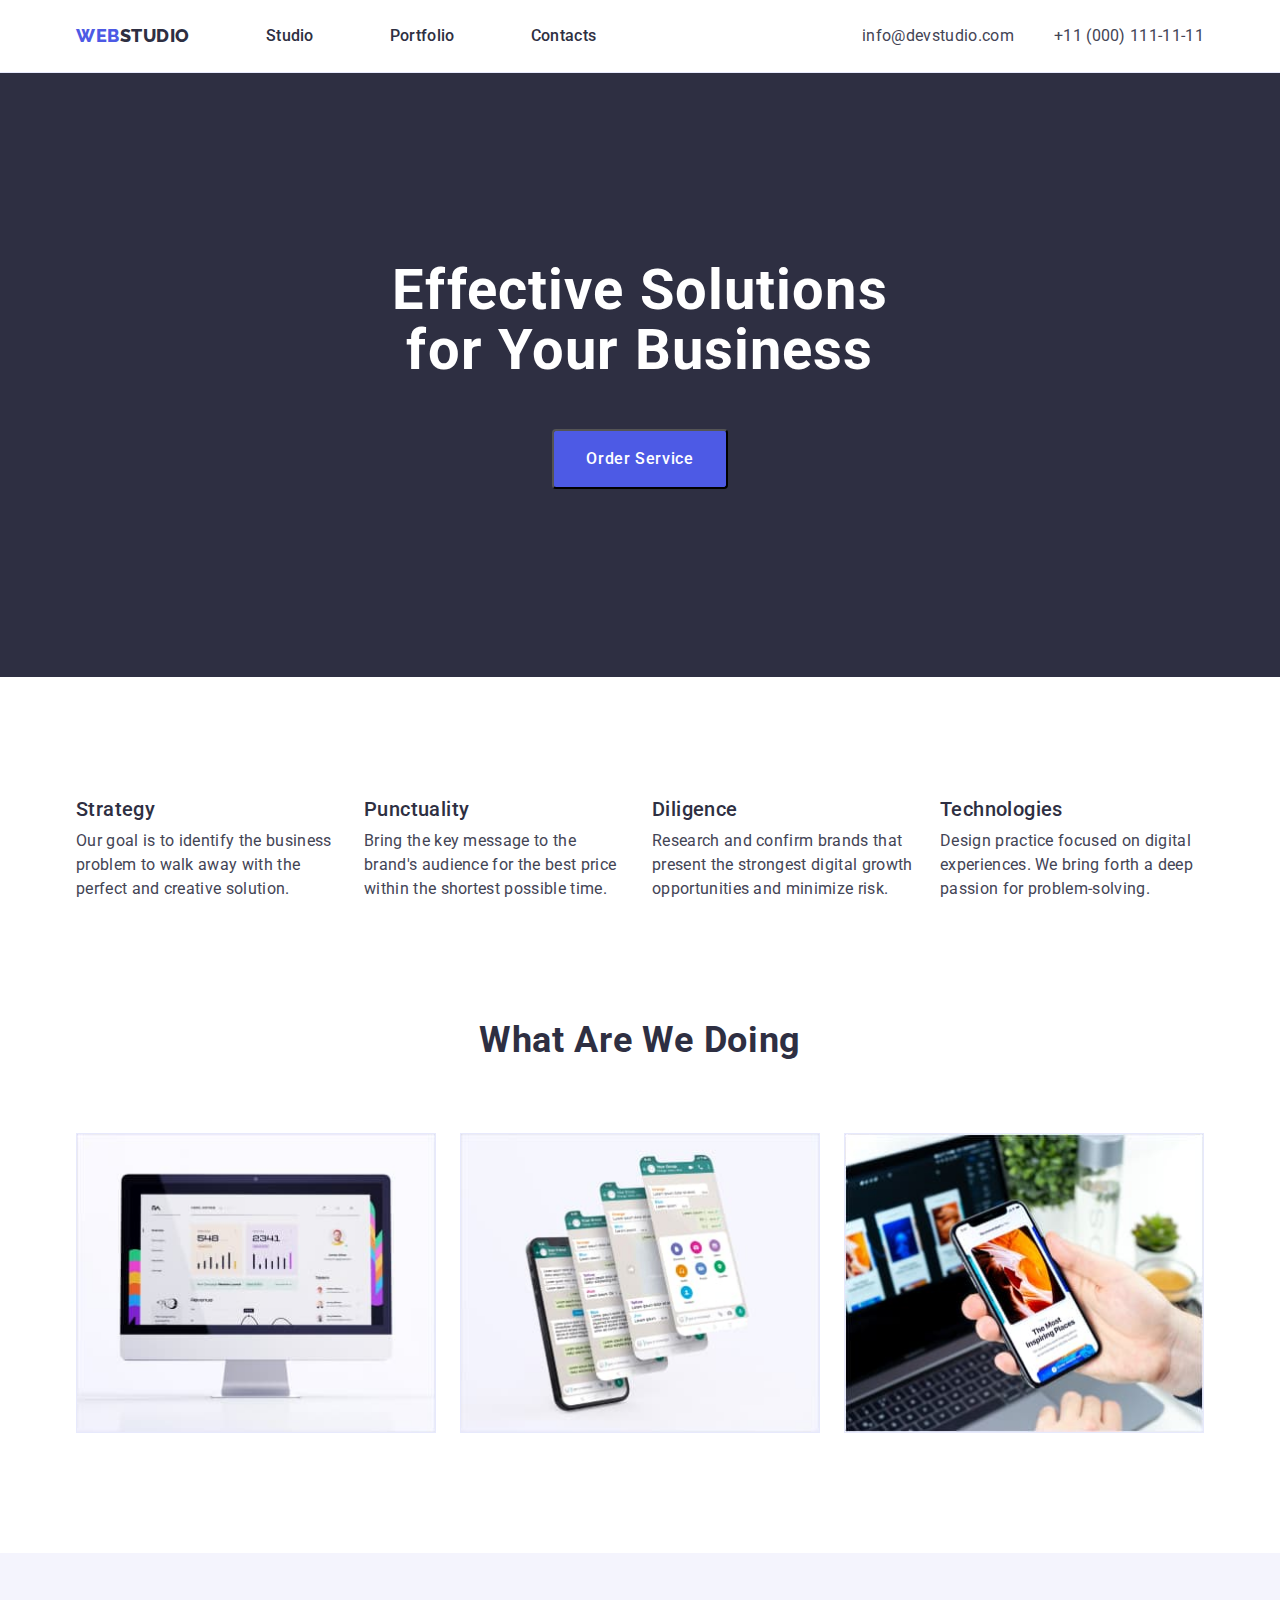
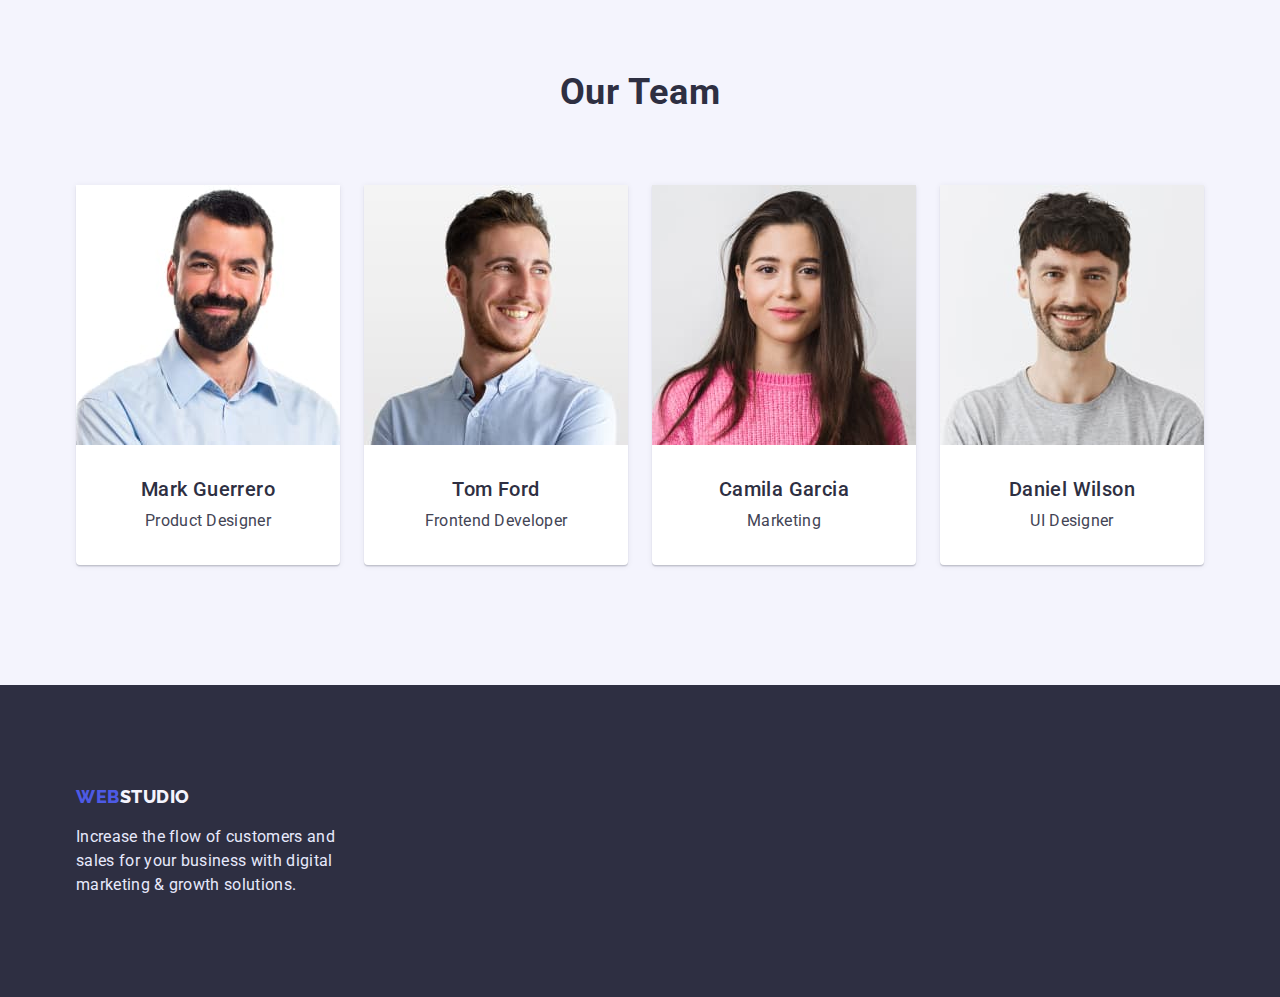
==== index.html @ cac02c2f "Initial commit" ====
<!DOCTYPE html>
<html lang="en">

<head>
  <meta charset="UTF-8" />
  <meta http-equiv="X-UA-Compatible" content="IE=edge" />
  <meta name="viewport" content="width=device-width, initial-scale=1.0" />
  <title>Web Studio</title>
  <link rel="stylesheet" href="https://cdn.jsdelivr.net/npm/modern-normalize@1.1.0/modern-normalize.min.css" />
  <link rel="preconnect" href="https://fonts.googleapis.com" />
  <link rel="preconnect" href="https://fonts.gstatic.com" crossorigin />
  <link href="https://fonts.googleapis.com/css2?family=Raleway:wght@800&family=Roboto:wght@400;500;700;900&display=swap"
    rel="stylesheet" />

  <link rel="stylesheet" href="./css/styles.css" />
</head>

<body>
  <!-- шапка сайта -->

  <header class="style-heder">
    <!-- Mein navigation -->
    <div class="container style-heder-container">
      <nav class="page-nav">
        <a href="./index.html" class="logo link">
          <span class="logo-color">Web</span>Studio</a>

        <!-- Links to other pages or sections of the current page -->
        <ul class="menu list">
          <li class="menu-item">
            <a class="link menu-link" href="./index.html">Studio</a>
          </li>
          <li class="menu-item">
            <a class="link menu-link" href="./portfolio.html">Portfolio</a>
          </li>
          <li class="menu-item">
            <a class="link menu-link" href="">Contacts</a>
          </li>
        </ul>
      </nav>
      <address class="contact-main">
        <ul class="list contact-list">
          <li>
            <a class="contacts-email link" href="mailto:info@devstudio.com">info@devstudio.com</a>
          </li>
          <li>
            <a class="contact-phone-number link" href="tel:+110001111111">+11 (000) 111-11-11</a>
          </li>
        </ul>
      </address>
    </div>
  </header>

  <!-- Unique page content -->
  <main>
    <!-- баннер с кнопкой -->
    <section class="hero">
      <div class="container hero-content">
        <h1 class="mein-title">Effective Solutions for Your Business</h1>
        <button class="button primary" type="button">Order Service</button>
      </div>
    </section>

    <section class="advanteges">
      <!-- список стратегия....технология -->
      <div class="container">
        <h2 hidden>Advanteges</h2>
        <ul class="advanteges-list list">
          <li class="ad-list-item">
            <h3 class="title">Strategy</h3>
            <p class="advanteges-text">
              Our goal is to identify the business problem to walk away with
              the perfect and creative solution.
            </p>
          </li>

          <li class="ad-list-item">
            <h3 class="title">Punctuality</h3>
            <p class="advanteges-text">
              Bring the key message to the brand's audience for the best price
              within the shortest possible time.
            </p>
          </li>

          <li class="ad-list-item">
            <h3 class="title">Diligence</h3>
            <p class="advanteges-text">
              Research and confirm brands that present the strongest digital
              growth opportunities and minimize risk.
            </p>
          </li>

          <li class="ad-list-item">
            <h3 class="title">Technologies</h3>
            <p class="advanteges-text">
              Design practice focused on digital experiences. We bring forth a
              deep passion for problem-solving.
            </p>
          </li>
        </ul>
      </div>
    </section>

    <!-- картинки -->
    <section class="doing">
      <div class="container">
        <h2 class="sec-title">What are we doing</h2>
        <ul class="list doing-list">
          <li class="doing-content">
            <img src="./images/monitor.jpg" alt="monitor" width="360" />
          </li>
          <li class="doing-content">
            <img src="./images/4hendy.jpg" alt="4hendy" width="360" />
          </li>
          <li class="doing-content">
            <img src="./images/1hendymonitor.jpg" alt="1hendy monitor" width="360" />
          </li>
        </ul>
      </div>
    </section>
    <!-- Коллектив -->
    <section class="team-sect">
      <div class="container">
        <h2 class="sec-title">Our Team</h2>

        <ul class="list team-list">
          <li class="team-nome">
            <img src="./images/markguerrero.jpg" alt="Mark Guerrero" width="264" />
            <div class="team-content">
              <h3 class="title">Mark Guerrero</h3>
              <p class="advanteges-text">Product Designer</p>
            </div>
          </li>
          <li class="team-nome">
            <img src="./images/tomford.jpg" alt="Tom Ford" width="264" />
            <div class="team-content">
              <h3 class="title">Tom Ford</h3>
              <p class="advanteges-text">Frontend Developer</p>
            </div>
          </li>
          <li class="team-nome">
            <img src="./images/camilagarcia.jpg" alt="Camila Garcia" width="264" />
            <div class="team-content">
              <h3 class="title">Camila Garcia</h3>
              <p class="advanteges-text">Marketing</p>
            </div>
          </li>
          <li class="team-nome">
            <img src="./images/danielwilson.jpg" alt="Daniel Wilson" width="264" />
            <div class="team-content">
              <h3 class="title">Daniel Wilson</h3>
              <p class="advanteges-text">UI Designer</p>
            </div>
          </li>
        </ul>
      </div>
    </section>
  </main>
  <!-- Footer -->
  <footer class="main-footer">
    <div class="container footer-div">
      <a class="logo footer-logo link" href="./index.html">
        <span class="logo-color">Web</span>Studio</a>
      <p class="footer-text description-footer">
        Increase the flow of customers and sales for your business with
        digital marketing & growth solutions.
      </p>
    </div>
  </footer>
</body>

</html>
---- css/styles.css ----
:root {
  --primary-font: 'roboto', sans-serif;
  --secondary-font: 'raleway', sans-serif;
  --primary-text-color: #434455;
  --title-text-color: #2e2f42;
  --accent-color: #4d5ae5;
  --primary-white-color: #ffffff;
}
h1,
h2,
h3,
h4,
p {
  margin-top: 0;
  margin-bottom: 0;
}

ul,
ol {
  margin-top: 0;
  margin-bottom: 0;
  padding-left: 0;
  padding-bottom: 0;
}

img {
  display: block;
  max-width: 100%;
  height: auto;
}

body {
  color: var(--primary-text-color);
  font-family: var(--primary-font);
  background-color: var(--primary-white-color);
}

address {
  font-style: normal;
}

button {
  cursor: pointer;
}
.list {
  list-style: none;
}

.link {
  text-decoration: none;
}
.container {
  width: 1158px;
  margin-left: auto;
  margin-right: auto;
  padding-left: 15px;
  padding-right: 15px;
}
/* components */

.button {
  color: var(--title-text-color);
  background-color: var(--primary-white-color);
  font-family: inherit;
  font-weight: 500;
  font-size: 16px;
  line-height: 1.5;
  display: flex;
  align-items: center;
  letter-spacing: 0.04em;
}

.button.primary {
  background-color: var(--accent-color);
  color: var(--primary-white-color);
  padding-top: 16px;
  padding-left: 32px;
  padding-bottom: 16px;
  padding-right: 32px;
  border-radius: 4px;
  margin-left: auto;
  margin-right: auto;
}
.button.primary:hover,
.button.primary:focus {
  background-color: #404bbf;
  color: var(--primary-white-color);
}

.button.secondary {
  background-color: #f4f4fd;
  color: #4d5ae5;
  padding-top: 12px;
  padding-left: 24px;
  padding-bottom: 12px;
  padding-right: 24px;
  border-radius: 4px;
  border: 1px solid #e7e9fc;
}

.button.secondary:active {
  background-color: #4d5ae5;
  color: var(--primary-white-color);
}

/* Header */

.style-heder-container {
  display: flex;
  align-items: center;
}
.page-nav {
  display: flex;
  align-items: center;
}
.style-heder {
  background-color: #ffffff;
  padding-top: 24px;
  padding-bottom: 24px;
  border-bottom: 1px solid #e7e9fc;
}
/* Nav */
.logo {
  font-family: 'Raleway', sans-serif;
  font-weight: 800;
  font-size: 18px;
  line-height: 1.33;
  letter-spacing: 0.03em;
  text-transform: uppercase;
  color: #2e2f42;
  margin-right: 76px;
}
.logo-color {
  color: #4d5ae5;
}
.menu {
  display: flex;
  align-items: center;
}
.menu-item:not(:last-child) {
  margin-right: 76px;
}
.menu-link {
  font-weight: 500;
  font-size: 16px;
  line-height: 1.5;
  letter-spacing: 0.02em;
  color: #2e2f42;
}
.menu-link:hover,
.menu-link:focus {
  color: #404bbf;
}
.contact-list {
  display: flex;
  align-items: center;
}
.contact-main {
  margin-left: auto;
}
.contacts-email {
  font-size: 16px;
  line-height: 1.5;
  letter-spacing: 0.02em;
  margin-right: 40px;
  color: var(--primary-text-color);
}
.contacts-email:hover,
.contacts-email:focus {
  color: #404bbf;
}
.contact-phone-number {
  font-size: 16px;
  line-height: 1.5;
  letter-spacing: 0.02em;
  color: var(--primary-text-color);
}
.contact-phone-number:hover,
.contact-phone-number:focus {
  color: #404bbf;
}

/* Banner Hero */

.hero {
  background-color: #2e2f42;
  color: #ffffff;
  padding-top: 188px;
  padding-bottom: 188px;
}

.modal-btn:hover,
.modal-btn:focus {
  background: #404bbf;
}

.mein-title {
  font-weight: 700;
  font-size: 56px;
  line-height: 1.07;
  text-align: center;
  letter-spacing: 0.02em;
  color: #ffffff;
  margin-left: auto;
  margin-right: auto;
  margin-bottom: 48px;
  width: 496px;
}

.hero-content {
  text-align: center;
}

/* Section Advanteges */

.advanteges {
  padding-top: 120px;
  padding-bottom: 120px;
}

.advanteges-list {
  list-style: none;
  display: flex;
  /* flex-wrap: wrap; */
  column-gap: 24px;
}

.ad-list-item {
  flex-basis: calc(100% - 72px / 4);
}

.title {
  font-weight: 500;
  font-size: 20px;
  line-height: 1.2;
  letter-spacing: 0.02em;
  color: #2e2f42;
  margin-bottom: 8px;
}

.advanteges-text {
  font-size: 16px;
  line-height: 1.5;
  letter-spacing: 0.02em;
}

/* Section What Are We Doing */

.doing {
  padding-bottom: 120px;
}

.doing-list {
  list-style: none;
  display: flex;
  /* flex-wrap: wrap; */
  gap: 24px;
}

.sec-title {
  font-weight: 700;
  font-size: 36px;
  line-height: 1.11;
  text-align: center;
  letter-spacing: 0.02em;
  text-transform: capitalize;
  color: #2e2f42;
  margin-bottom: 72px;
}
.doing-content {
  flex-basis: calc(100% - 48px / 3);
  border: 1px solid #e7e9fc;
}

/* Section Our Team */

.team-list {
  list-style: none;
  display: flex;
  flex-wrap: wrap;
  gap: 24px;
}
.team-nome {
  background: #ffffff;
  box-shadow: 0px 1px 6px rgba(46, 47, 66, 0.08),
    0px 1px 1px rgba(46, 47, 66, 0.16), 0px 2px 1px rgba(46, 47, 66, 0.08);
  border-radius: 0px 0px 4px 4px;
}
.team-content {
  padding-top: 32px;
  padding-bottom: 32px;
  padding-left: 16px;
  padding-right: 16px;
  justify-content: center;
  text-align: center;
}

.team-sect {
  background: #f4f4fd;
  padding-top: 120px;
  padding-bottom: 120px;
}

/* Footer */
.main-footer {
  background: #2e2f42;
  padding-top: 100px;
  padding-bottom: 100px;
}

.footer-logo {
  letter-spacing: 0.03em;
  text-transform: uppercase;
  color: #f4f4fd;
}
.description-footer {
  font-weight: 400;
  font-size: 16px;
  line-height: 1.5;
  letter-spacing: 0.02em;
  color: #e7e9fc;
}
.footer-text {
  width: 264px;
  margin-top: 16px;
}

/* Portfolio */

.button-p {
  display: flex;
  flex-wrap: wrap;
  justify-content: center;
  margin-bottom: 72px;
  column-gap: 24px;
}
.port-sec {
  padding-top: 96px;
  padding-bottom: 120px;
}

.offer {
  padding: 0;
  list-style: none;
  display: flex;
  flex-wrap: wrap;
  column-gap: 24px;
  row-gap: 48px;
}

.offer-service {
  flex-basis: calc((100% - 48px) / 3);
}

.card-p {
  background: #ffffff;
}

.card-p-content {
  padding-top: 32px;
  padding-bottom: 32px;
  padding-left: 16px;
  padding-right: 16px;
  justify-content: center;
  border: 1px solid #e7e9fc;
}
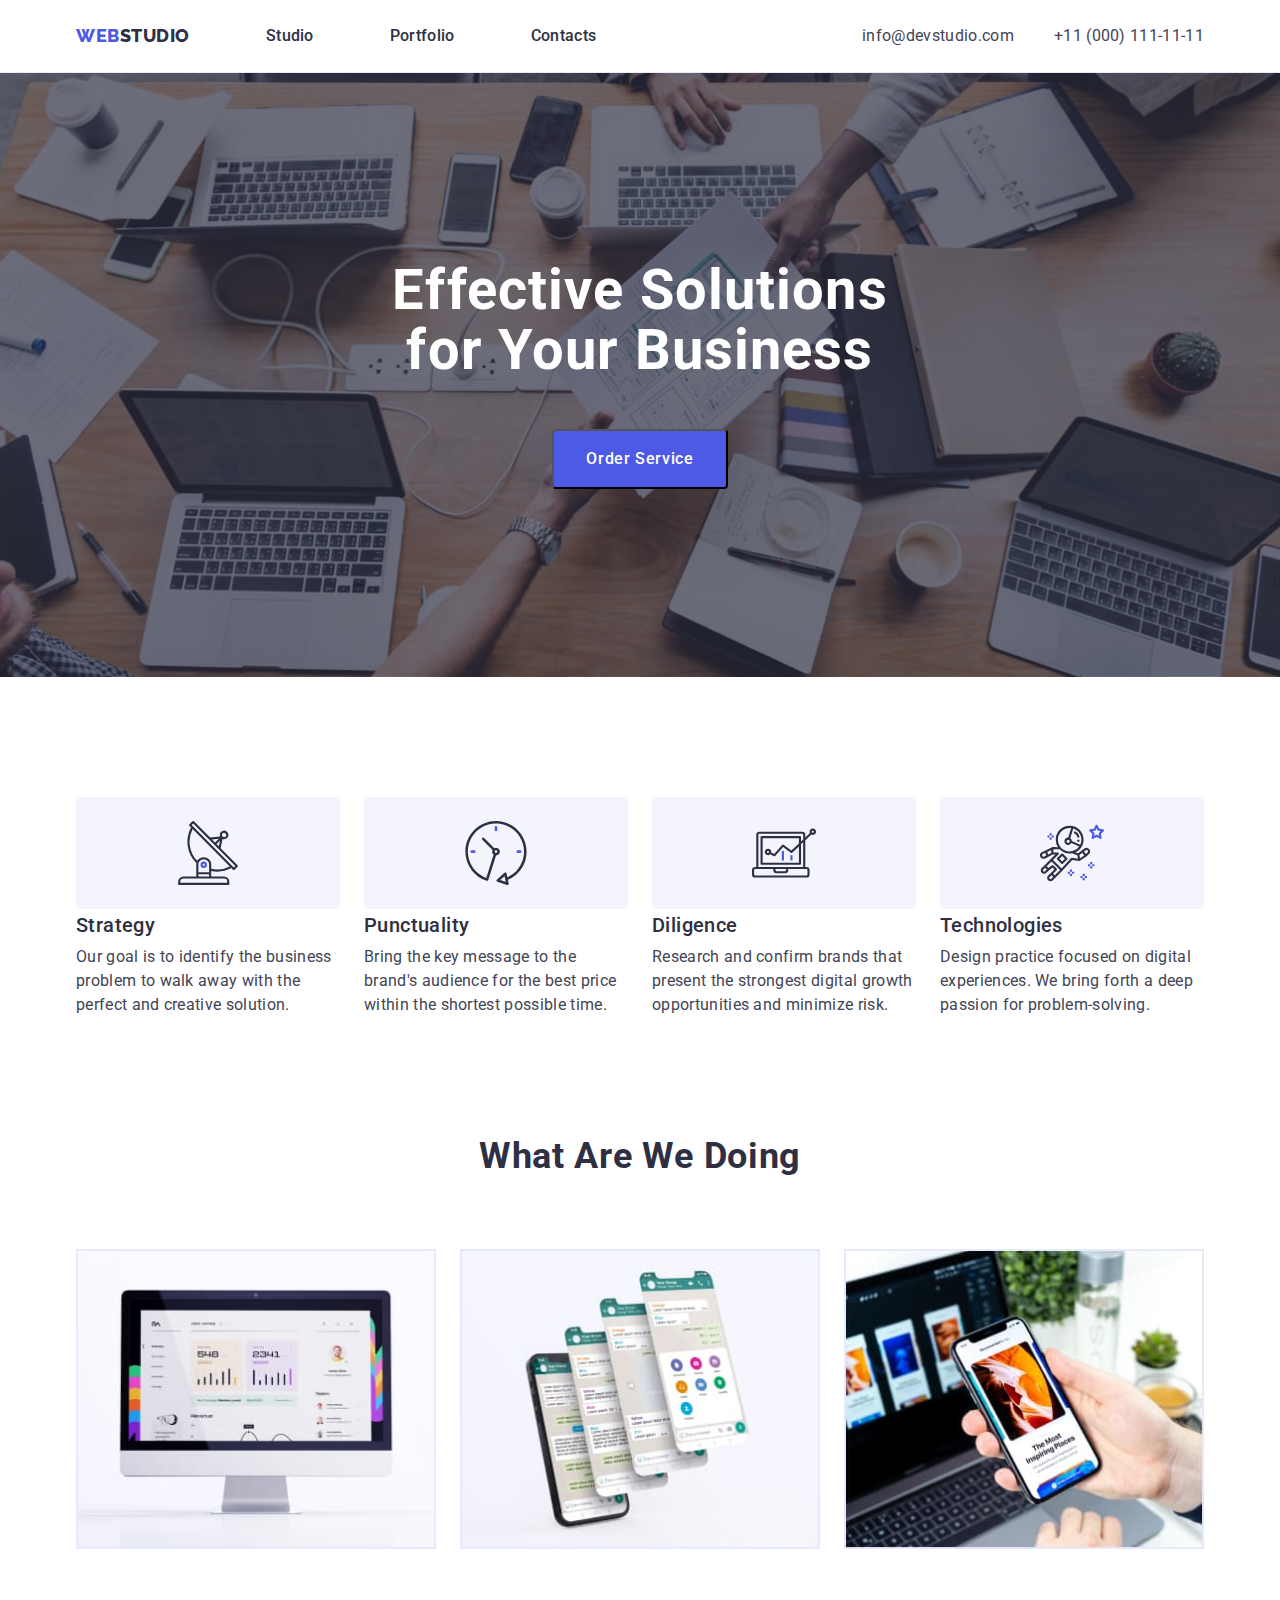
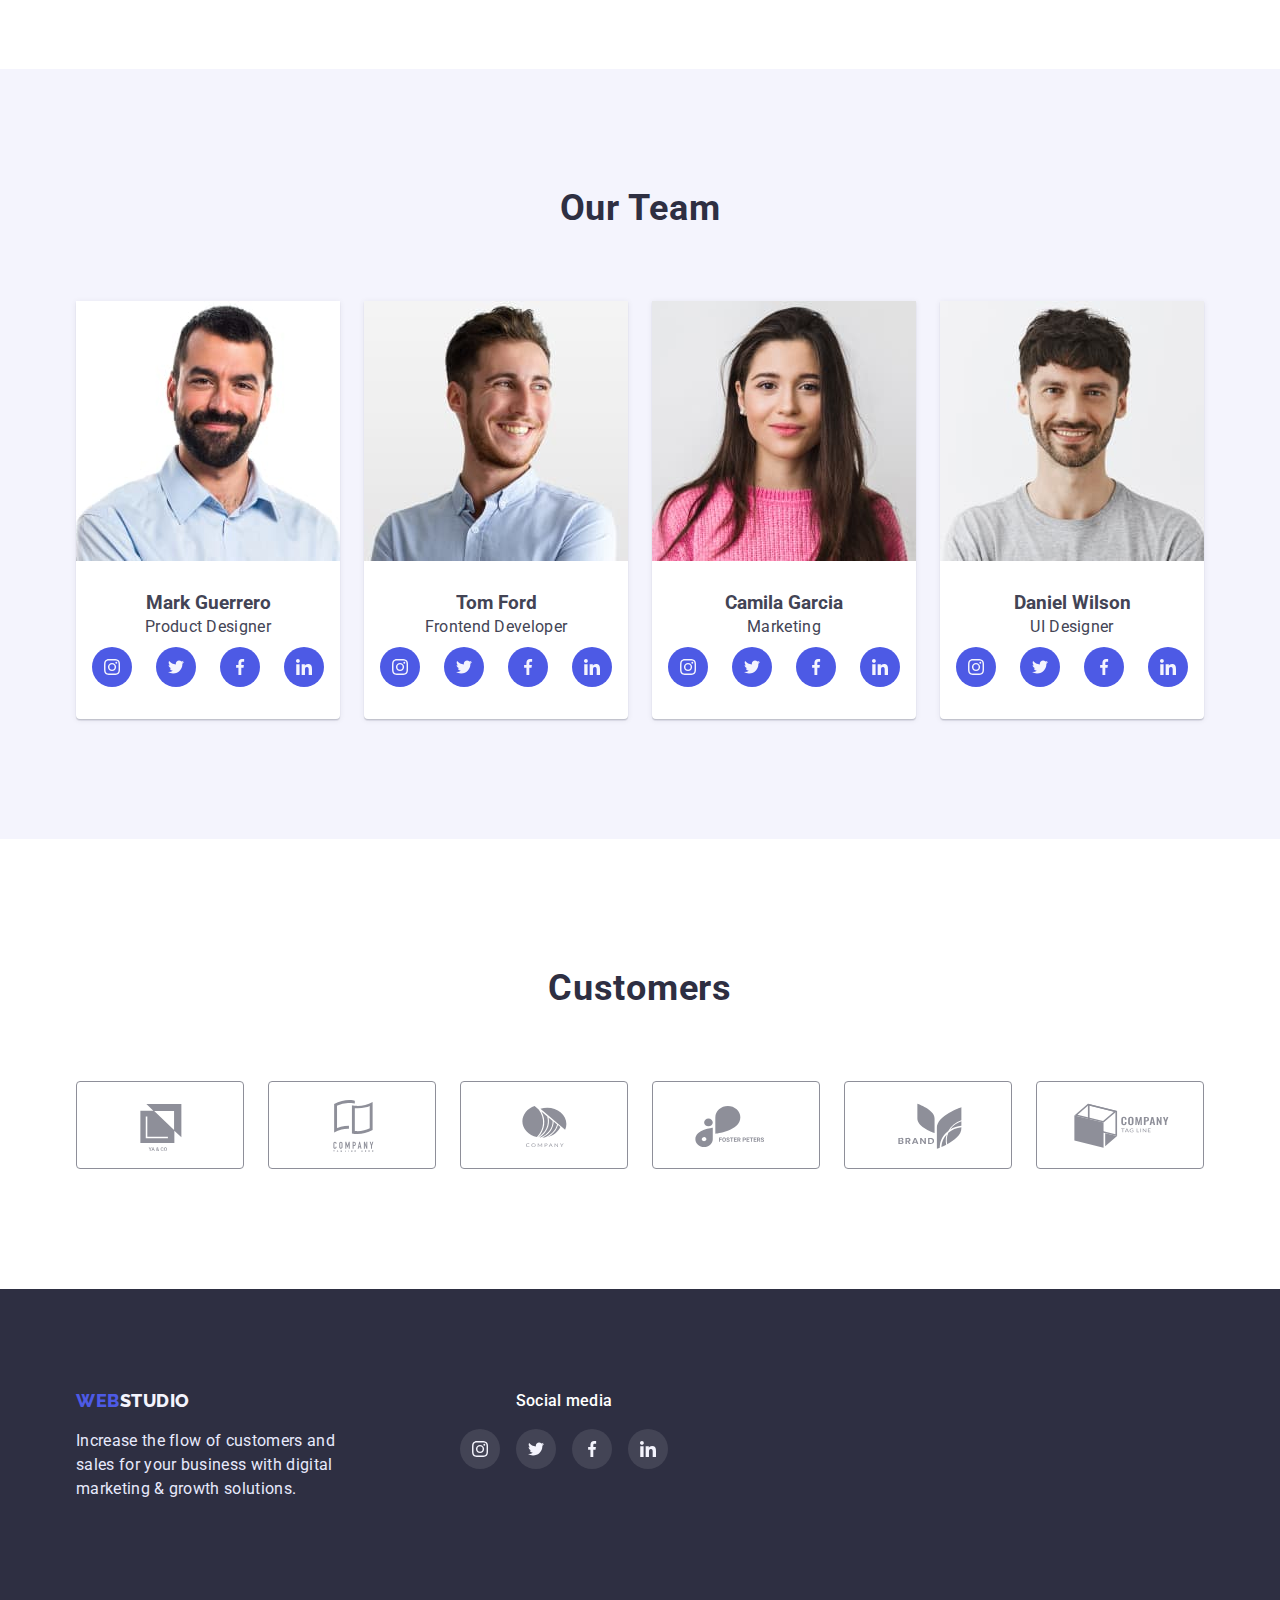
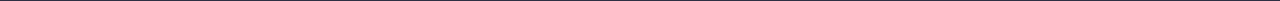
==== commit 21ff9b96: "test" ====
--- a/index.html
+++ b/index.html
@@ -31,10 +31,10 @@
             <a class="link menu-link" href="./index.html">Studio</a>
           </li>
           <li class="menu-item">
-            <a class="link menu-link" href="./portfolio.html">Portfolio</a>
+            <a class="link menu-link" href="./portfolio.html"> Portfolio </a>
           </li>
           <li class="menu-item">
-            <a class="link menu-link" href="">Contacts</a>
+            <a class="link menu-link" href=""> Contacts</a>
           </li>
         </ul>
       </nav>
@@ -62,11 +62,14 @@
     </section>
 
     <section class="advanteges">
-      <!-- список стратегия....технология -->
       <div class="container">
         <h2 hidden>Advanteges</h2>
         <ul class="advanteges-list list">
           <li class="ad-list-item">
+            <svg class="icon-advantages" width="264" height="112">
+              <use href="./images/sprite.svg#icon-antenna ">
+              </use>
+            </svg>
             <h3 class="title">Strategy</h3>
             <p class="advanteges-text">
               Our goal is to identify the business problem to walk away with
@@ -75,6 +78,10 @@
           </li>
 
           <li class="ad-list-item">
+            <svg class="icon-advantages" width="264" height="112">
+              <use href="./images/sprite.svg#icon-clock">
+              </use>
+            </svg>
             <h3 class="title">Punctuality</h3>
             <p class="advanteges-text">
               Bring the key message to the brand's audience for the best price
@@ -83,6 +90,10 @@
           </li>
 
           <li class="ad-list-item">
+            <svg class="icon-advantages" width="264" height="112">
+              <use href="./images/sprite.svg#icon-diagram">
+              </use>
+            </svg>
             <h3 class="title">Diligence</h3>
             <p class="advanteges-text">
               Research and confirm brands that present the strongest digital
@@ -91,6 +102,10 @@
           </li>
 
           <li class="ad-list-item">
+            <svg class="icon-advantages" width="264" height="112">
+              <use href="./images/sprite.svg#icon-astronaut">
+              </use>
+            </svg>
             <h3 class="title">Technologies</h3>
             <p class="advanteges-text">
               Design practice focused on digital experiences. We bring forth a
@@ -129,6 +144,37 @@
             <div class="team-content">
               <h3 class="title">Mark Guerrero</h3>
               <p class="advanteges-text">Product Designer</p>
+              <ul class="social-list list">
+                <li class="social-list-item">
+                  <a href="" class="social-list-link">
+                    <svg class="social-list-icon" width="16" height="16">
+                      <use href="./images/sprite.svg#icon-instagram"></use>
+                    </svg>
+                  </a>
+                </li>
+                <li class="social-list-item">
+                  <a href="" class="social-list-link">
+                    <svg class="social-list-icon" width="16" height="16">
+                      <use href="./images/sprite.svg#icon-twitter"></use>
+                    </svg>
+                  </a>
+                </li>
+                <li class="social-list-item">
+                  <a href="" class="social-list-link">
+                    <svg class="social-list-icon" width="16" height="16">
+                      <use href="./images/sprite.svg#icon-facebook"></use>
+                    </svg>
+                  </a>
+                </li>
+                <li class="social-list-item">
+                  <a href="" class="social-list-link">
+                    <svg class="social-list-icon" width="16" height="16">
+                      <use href="./images/sprite.svg#icon-linkedin"></use>
+                    </svg>
+                  </a>
+                </li>
+              </ul>
+
             </div>
           </li>
           <li class="team-nome">
@@ -136,6 +182,36 @@
             <div class="team-content">
               <h3 class="title">Tom Ford</h3>
               <p class="advanteges-text">Frontend Developer</p>
+              <ul class="social-list list">
+                <li class="social-list-item">
+                  <a href="" class="social-list-link">
+                    <svg class="social-list-icon" width="16" height="16">
+                      <use href="./images/sprite.svg#icon-instagram"></use>
+                    </svg>
+                  </a>
+                </li>
+                <li class="social-list-item">
+                  <a href="" class="social-list-link">
+                    <svg class="social-list-icon" width="16" height="16">
+                      <use href="./images/sprite.svg#icon-twitter"></use>
+                    </svg>
+                  </a>
+                </li>
+                <li class="social-list-item">
+                  <a href="" class="social-list-link">
+                    <svg class="social-list-icon" width="16" height="16">
+                      <use href="./images/sprite.svg#icon-facebook"></use>
+                    </svg>
+                  </a>
+                </li>
+                <li class="social-list-item">
+                  <a href="" class="social-list-link">
+                    <svg class="social-list-icon" width="16" height="16">
+                      <use href="./images/sprite.svg#icon-linkedin"></use>
+                    </svg>
+                  </a>
+                </li>
+              </ul>
             </div>
           </li>
           <li class="team-nome">
@@ -143,6 +219,36 @@
             <div class="team-content">
               <h3 class="title">Camila Garcia</h3>
               <p class="advanteges-text">Marketing</p>
+              <ul class="social-list list">
+                <li class="social-list-item">
+                  <a href="" class="social-list-link">
+                    <svg class="social-list-icon" width="16" height="16">
+                      <use href="./images/sprite.svg#icon-instagram"></use>
+                    </svg>
+                  </a>
+                </li>
+                <li class="social-list-item">
+                  <a href="" class="social-list-link">
+                    <svg class="social-list-icon" width="16" height="16">
+                      <use href="./images/sprite.svg#icon-twitter"></use>
+                    </svg>
+                  </a>
+                </li>
+                <li class="social-list-item">
+                  <a href="" class="social-list-link">
+                    <svg class="social-list-icon" width="16" height="16">
+                      <use href="./images/sprite.svg#icon-facebook"></use>
+                    </svg>
+                  </a>
+                </li>
+                <li class="social-list-item">
+                  <a href="" class="social-list-link">
+                    <svg class="social-list-icon" width="16" height="16">
+                      <use href="./images/sprite.svg#icon-linkedin"></use>
+                    </svg>
+                  </a>
+                </li>
+              </ul>
             </div>
           </li>
           <li class="team-nome">
@@ -150,7 +256,99 @@
             <div class="team-content">
               <h3 class="title">Daniel Wilson</h3>
               <p class="advanteges-text">UI Designer</p>
+              <ul class="social-list list">
+                <li class="social-list-item">
+                  <a href="" class="social-list-link">
+                    <svg class="social-list-icon" width="16" height="16">
+                      <use href="./images/sprite.svg#icon-instagram"></use>
+                    </svg>
+                  </a>
+                </li>
+                <li class="social-list-item">
+                  <a href="" class="social-list-link">
+                    <svg class="social-list-icon" width="16" height="16">
+                      <use href="./images/sprite.svg#icon-twitter"></use>
+                    </svg>
+                  </a>
+                </li>
+                <li class="social-list-item">
+                  <a href="" class="social-list-link">
+                    <svg class="social-list-icon" width="16" height="16">
+                      <use href="./images/sprite.svg#icon-facebook"></use>
+                    </svg>
+                  </a>
+                </li>
+                <li class="social-list-item">
+                  <a href="" class="social-list-link">
+                    <svg class="social-list-icon" width="16" height="16">
+                      <use href="./images/sprite.svg#icon-linkedin"></use>
+                    </svg>
+                  </a>
+                </li>
+              </ul>
             </div>
+          </li>
+        </ul>
+      </div>
+    </section>
+
+    <section class="customers">
+      <div class="container">
+        <h2 class="sec-title">Customers</h2>
+        <ul class="customers-list list">
+          <li class="customers-iton">
+
+            <a class="customers-link" href="">
+              <svg class="customers-icon" width="104" height="56">
+                <use href="./images/sprite.svg#icon-logo1">
+                </use>
+              </svg>
+            </a>
+          </li>
+
+          <li class="customers-iton">
+            <a class="customers-link" href="">
+              <svg class="customers-icon" width="104" height="56">
+                <use href="./images/sprite.svg#icon-logo2">
+                </use>
+              </svg>
+            </a>
+          </li>
+
+          <li class="customers-iton">
+            <a class="customers-link" href="">
+              <svg class="customers-icon" width="104" height="56">
+                <use href="./images/sprite.svg#icon-logo3">
+                </use>
+              </svg>
+            </a>
+          </li>
+
+          <li class="customers-iton">
+            <a class="customers-link" href="">
+              <svg class="customers-icon" width="104" height="56">
+                <use href="./images/sprite.svg#icon-logo4">
+                </use>
+              </svg>
+            </a>
+          </li>
+
+          <li class="customers-iton">
+            <a class="customers-link" href="">
+              <svg class="customers-icon" width="104" height="56">
+                <use href="./images/sprite.svg#icon-logo5">
+                </use>
+              </svg>
+            </a>
+          </li>
+
+          <li class="customers-iton">
+            <a class="customers-link" href="">
+              <svg class="customers-icon" width="104" height="56">
+                <use href="./images/sprite.svg#icon-logo6">
+                </use>
+              </svg>
+            </a>
           </li>
         </ul>
       </div>
@@ -158,13 +356,48 @@
   </main>
   <!-- Footer -->
   <footer class="main-footer">
-    <div class="container footer-div">
-      <a class="logo footer-logo link" href="./index.html">
-        <span class="logo-color">Web</span>Studio</a>
-      <p class="footer-text description-footer">
-        Increase the flow of customers and sales for your business with
-        digital marketing & growth solutions.
-      </p>
+    <div class="container footer-content">
+      <div class=" footer-div">
+        <a class="logo footer-logo link" href="./index.html">
+          <span class="logo-color">Web</span>Studio</a>
+        <p class="footer-text description-footer">
+          Increase the flow of customers and sales for your business with
+          digital marketing & growth solutions.
+        </p>
+      </div>
+      <div class="social-media-list">
+        <p class="social-media-text">Social media</p>
+        <ul class="social-list-footer list">
+          <li class="social-list-item">
+            <a href="" class="social-list-link-footer">
+              <svg class="social-list-icon" width="16" height="16">
+                <use href="./images/sprite.svg#icon-instagram"></use>
+              </svg>
+            </a>
+          </li>
+          <li class="social-list-item">
+            <a href="" class="social-list-link-footer">
+              <svg class="social-list-icon" width="16" height="16">
+                <use href="./images/sprite.svg#icon-twitter"></use>
+              </svg>
+            </a>
+          </li>
+          <li class="social-list-item">
+            <a href="" class="social-list-link-footer">
+              <svg class="social-list-icon" width="16" height="16">
+                <use href="./images/sprite.svg#icon-facebook"></use>
+              </svg>
+            </a>
+          </li>
+          <li class="social-list-item">
+            <a href="" class="social-list-link-footer">
+              <svg class="social-list-icon" width="16" height="16">
+                <use href="./images/sprite.svg#icon-linkedin"></use>
+              </svg>
+            </a>
+          </li>
+        </ul>
+      </div>
     </div>
   </footer>
 </body>
--- a/css/styles.css
+++ b/css/styles.css
@@ -27,6 +27,11 @@
   display: block;
   max-width: 100%;
   height: auto;
+}
+
+a {
+  color: #434455;
+  text-decoration: none;
 }
 
 body {
@@ -148,7 +153,8 @@
   color: #2e2f42;
 }
 .menu-link:hover,
-.menu-link:focus {
+.menu-link:focus,
+.menu-link:active {
   color: #404bbf;
 }
 .contact-list {
@@ -166,7 +172,7 @@
   color: var(--primary-text-color);
 }
 .contacts-email:hover,
-.contacts-email:focus {
+.contacts-email:focus .contacts-email:active {
   color: #404bbf;
 }
 .contact-phone-number {
@@ -179,14 +185,33 @@
 .contact-phone-number:focus {
   color: #404bbf;
 }
-
+/* .bottom-line::after {
+  display: block;
+  content: '';
+  position: absolute;
+  width: 66px;
+  height: 4px;
+  left: 0px;
+  top: 48px;
+  background: #404bbf;
+  border-radius: 2px;
+} */
 /* Banner Hero */
 
 .hero {
   background-color: #2e2f42;
+  background-image: linear-gradient(
+      rgba(46, 47, 66, 0.7),
+      rgba(46, 47, 66, 0.7)
+    ),
+    url(../images/people-office.jpg);
+
+  background-position: center;
+  background-size: cover;
   color: #ffffff;
   padding-top: 188px;
   padding-bottom: 188px;
+  /* max-width: 1440px; */
 }
 
 .modal-btn:hover,
@@ -219,9 +244,7 @@
 }
 
 .advanteges-list {
-  list-style: none;
-  display: flex;
-  /* flex-wrap: wrap; */
+  display: flex;
   column-gap: 24px;
 }
 
@@ -229,7 +252,13 @@
   flex-basis: calc(100% - 72px / 4);
 }
 
-.title {
+.icon-advantages {
+  background-color: #f4f4fd;
+  border-radius: 4px;
+  padding-top: 24px;
+  padding-bottom: 24px;
+}
+.ad-list-item .title {
   font-weight: 500;
   font-size: 20px;
   line-height: 1.2;
@@ -301,13 +330,71 @@
   padding-bottom: 120px;
 }
 
+.social-list {
+  display: flex;
+  justify-content: center;
+  gap: 24px;
+  margin-top: 8px;
+}
+.social-list-link {
+  display: flex;
+  justify-content: center;
+  align-items: center;
+  width: 40px;
+  height: 40px;
+  border-radius: 50%;
+  background-color: #4d5ae5;
+}
+.social-list-link:hover,
+.social-list-link:focus {
+  background-color: #404bbf;
+}
+
+/* Customers */
+
+.customers {
+  padding-top: 130px;
+}
+.customers-list {
+  display: flex;
+  gap: 24px;
+}
+
+.customers-iton {
+  flex-basis: calc(100% - 24px / 6);
+  padding-bottom: 120px;
+}
+.customers-link {
+  display: flex;
+  justify-content: center;
+  align-items: center;
+  width: 168px;
+  height: 88px;
+  border: 1px solid #8e8f99;
+  border-radius: 4px;
+}
+.customers-link:hover,
+.customers-link:focus {
+  border: 1px solid #404bbf;
+}
+.customers-icon {
+  fill: #8e8f99;
+}
+.customers-icon:hover,
+.customers-icon:focus {
+  fill: #404bbf;
+}
+
 /* Footer */
 .main-footer {
   background: #2e2f42;
   padding-top: 100px;
   padding-bottom: 100px;
 }
-
+.footer-content {
+  display: flex;
+  gap: 120px;
+}
 .footer-logo {
   letter-spacing: 0.03em;
   text-transform: uppercase;
@@ -325,6 +412,39 @@
   margin-top: 16px;
 }
 
+.footer-div {
+}
+
+.social-media-list {
+  text-align: center;
+  /* width: 208px; */
+}
+.social-media-text {
+  font-weight: 500;
+  font-size: 16px;
+  line-height: 1.5;
+  letter-spacing: 0.02em;
+  color: #ffffff;
+  margin-bottom: 16px;
+}
+.social-list-footer {
+  display: flex;
+  justify-content: center;
+  gap: 16px;
+}
+.social-list-link-footer {
+  display: flex;
+  justify-content: center;
+  align-items: center;
+  width: 40px;
+  height: 40px;
+  border-radius: 50%;
+  background-color: rgba(255, 255, 255, 0.1);
+}
+.social-list-link-footer:hover,
+.social-list-link-footer:focus {
+  background-color: #31d0aa;
+}
 /* Portfolio */
 
 .button-p {
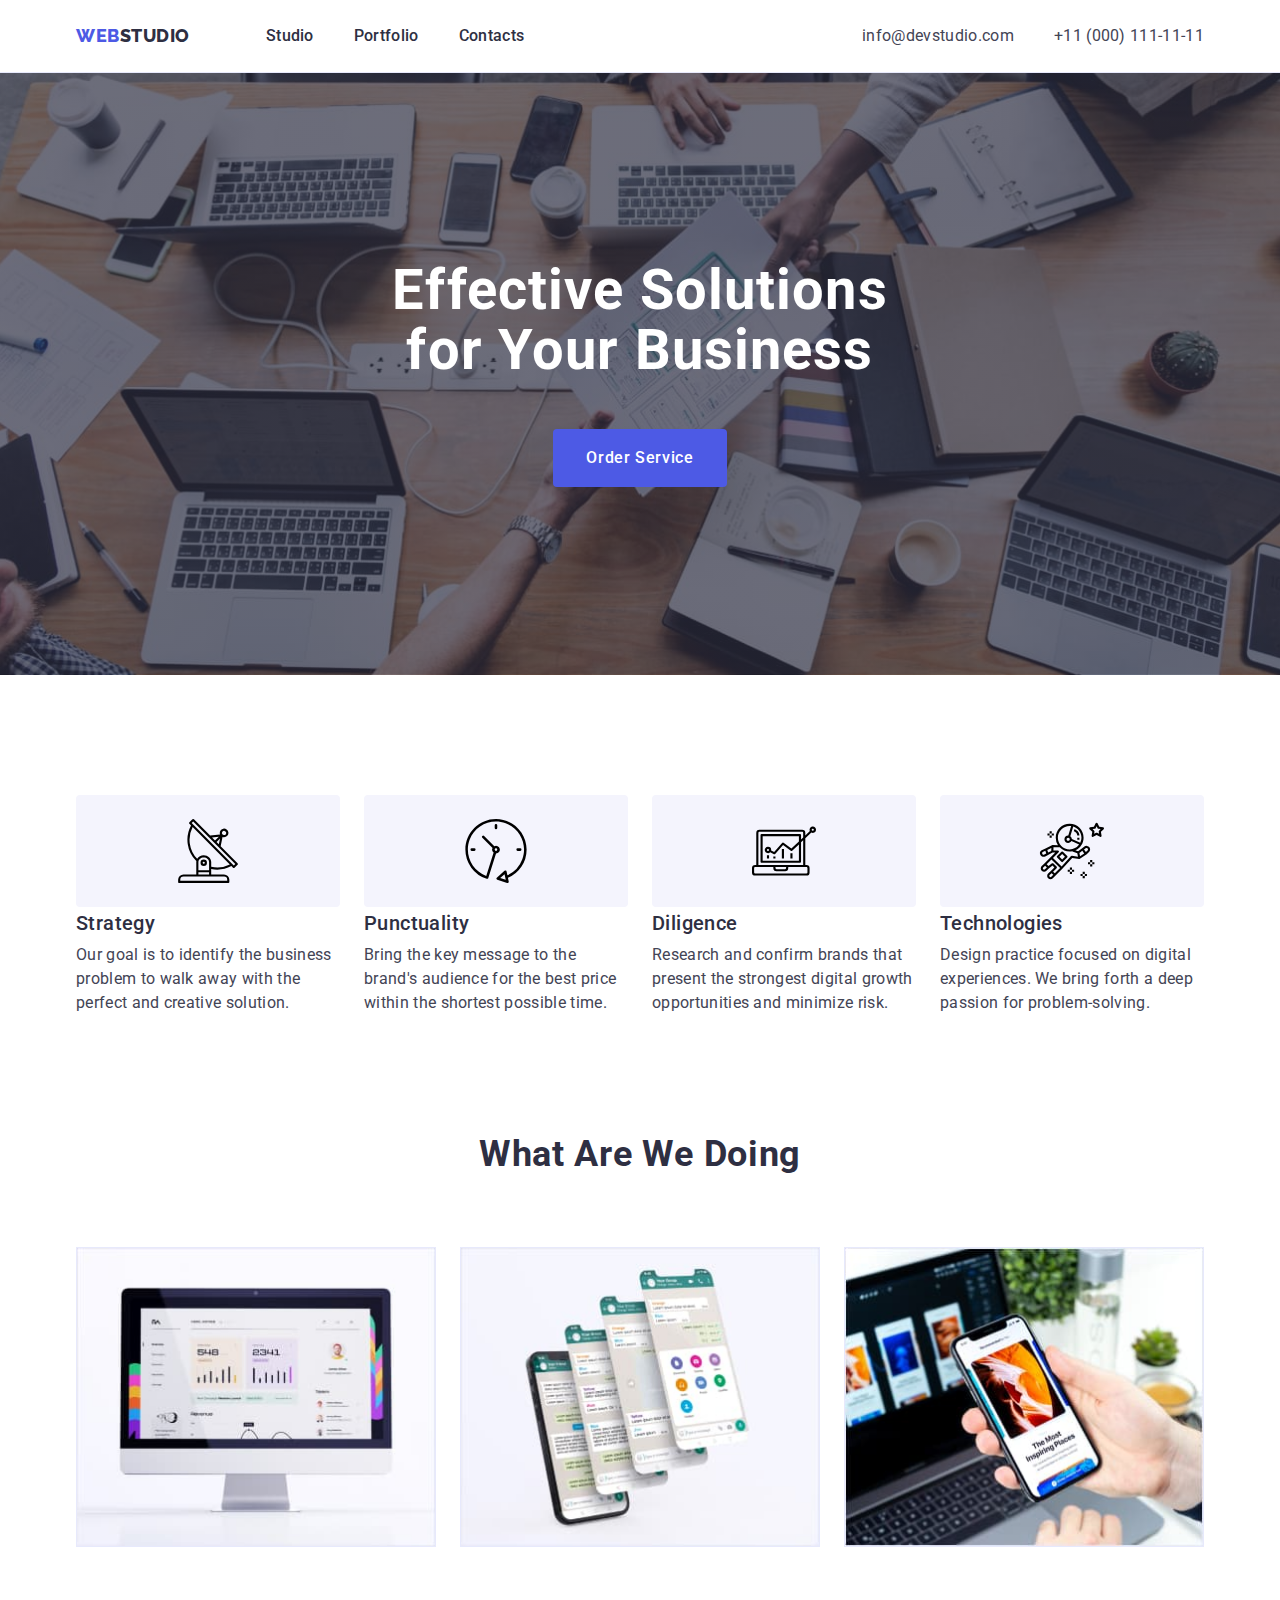
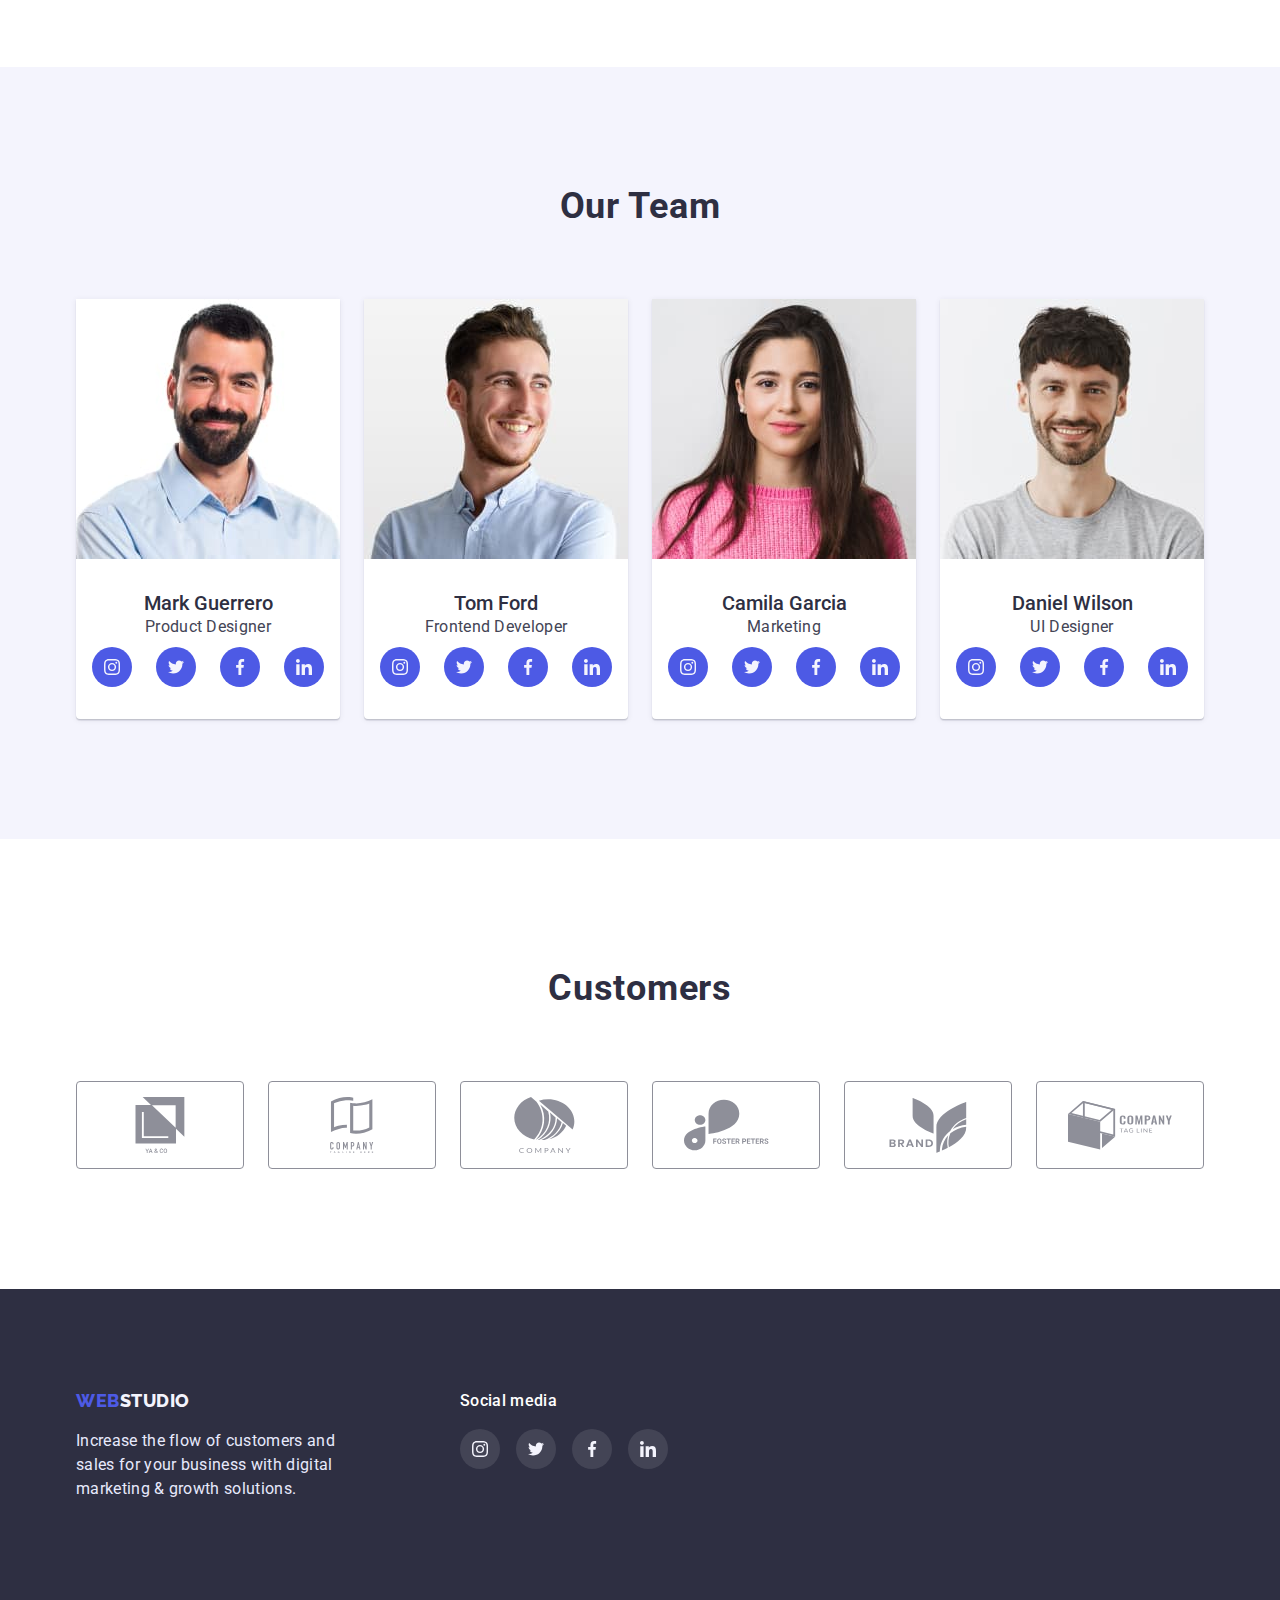
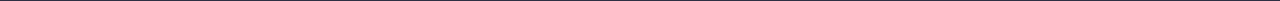
==== commit df6ed327: "DZ4" ====
--- a/index.html
+++ b/index.html
@@ -60,15 +60,14 @@
         <button class="button primary" type="button">Order Service</button>
       </div>
     </section>
-
+    <!-- Advantages -->
     <section class="advanteges">
       <div class="container">
         <h2 hidden>Advanteges</h2>
         <ul class="advanteges-list list">
           <li class="ad-list-item">
             <svg class="icon-advantages" width="264" height="112">
-              <use href="./images/sprite.svg#icon-antenna ">
-              </use>
+              <use href="./images/sprite.svg#icon-antenna "></use>
             </svg>
             <h3 class="title">Strategy</h3>
             <p class="advanteges-text">
@@ -79,8 +78,7 @@
 
           <li class="ad-list-item">
             <svg class="icon-advantages" width="264" height="112">
-              <use href="./images/sprite.svg#icon-clock">
-              </use>
+              <use href="./images/sprite.svg#icon-clock"></use>
             </svg>
             <h3 class="title">Punctuality</h3>
             <p class="advanteges-text">
@@ -91,8 +89,7 @@
 
           <li class="ad-list-item">
             <svg class="icon-advantages" width="264" height="112">
-              <use href="./images/sprite.svg#icon-diagram">
-              </use>
+              <use href="./images/sprite.svg#icon-diagram"></use>
             </svg>
             <h3 class="title">Diligence</h3>
             <p class="advanteges-text">
@@ -103,8 +100,7 @@
 
           <li class="ad-list-item">
             <svg class="icon-advantages" width="264" height="112">
-              <use href="./images/sprite.svg#icon-astronaut">
-              </use>
+              <use href="./images/sprite.svg#icon-astronaut"></use>
             </svg>
             <h3 class="title">Technologies</h3>
             <p class="advanteges-text">
@@ -174,7 +170,6 @@
                   </a>
                 </li>
               </ul>
-
             </div>
           </li>
           <li class="team-nome">
@@ -291,62 +286,55 @@
         </ul>
       </div>
     </section>
-
+    <!-- Customers -->
     <section class="customers">
       <div class="container">
         <h2 class="sec-title">Customers</h2>
         <ul class="customers-list list">
           <li class="customers-iton">
-
-            <a class="customers-link" href="">
-              <svg class="customers-icon" width="104" height="56">
-                <use href="./images/sprite.svg#icon-logo1">
-                </use>
-              </svg>
-            </a>
-          </li>
-
-          <li class="customers-iton">
-            <a class="customers-link" href="">
-              <svg class="customers-icon" width="104" height="56">
-                <use href="./images/sprite.svg#icon-logo2">
-                </use>
-              </svg>
-            </a>
-          </li>
-
-          <li class="customers-iton">
-            <a class="customers-link" href="">
-              <svg class="customers-icon" width="104" height="56">
-                <use href="./images/sprite.svg#icon-logo3">
-                </use>
-              </svg>
-            </a>
-          </li>
-
-          <li class="customers-iton">
-            <a class="customers-link" href="">
-              <svg class="customers-icon" width="104" height="56">
-                <use href="./images/sprite.svg#icon-logo4">
-                </use>
-              </svg>
-            </a>
-          </li>
-
-          <li class="customers-iton">
-            <a class="customers-link" href="">
-              <svg class="customers-icon" width="104" height="56">
-                <use href="./images/sprite.svg#icon-logo5">
-                </use>
-              </svg>
-            </a>
-          </li>
-
-          <li class="customers-iton">
-            <a class="customers-link" href="">
-              <svg class="customers-icon" width="104" height="56">
-                <use href="./images/sprite.svg#icon-logo6">
-                </use>
+            <a class="customers-link" href="">
+              <svg class="customers-icon" width="104" height="56">
+                <use href="./images/sprite.svg#icon-logo1 "></use>
+              </svg>
+            </a>
+          </li>
+
+          <li class="customers-iton">
+            <a class="customers-link" href="">
+              <svg class="customers-icon" width="104" height="56">
+                <use href="./images/sprite.svg#icon-logo2"></use>
+              </svg>
+            </a>
+          </li>
+
+          <li class="customers-iton">
+            <a class="customers-link" href="">
+              <svg class="customers-icon" width="104" height="56">
+                <use href="./images/sprite.svg#icon-logo3"></use>
+              </svg>
+            </a>
+          </li>
+
+          <li class="customers-iton">
+            <a class="customers-link" href="">
+              <svg class="customers-icon" width="104" height="56">
+                <use href="./images/sprite.svg#icon-logo4"></use>
+              </svg>
+            </a>
+          </li>
+
+          <li class="customers-iton">
+            <a class="customers-link" href="">
+              <svg class="customers-icon" width="104" height="56">
+                <use href="./images/sprite.svg#icon-logo5"></use>
+              </svg>
+            </a>
+          </li>
+
+          <li class="customers-iton">
+            <a class="customers-link" href="">
+              <svg class="customers-icon" width="104" height="56">
+                <use href="./images/sprite.svg#icon-logo6"></use>
               </svg>
             </a>
           </li>
@@ -357,7 +345,7 @@
   <!-- Footer -->
   <footer class="main-footer">
     <div class="container footer-content">
-      <div class=" footer-div">
+      <div class="footer-div">
         <a class="logo footer-logo link" href="./index.html">
           <span class="logo-color">Web</span>Studio</a>
         <p class="footer-text description-footer">
--- a/css/styles.css
+++ b/css/styles.css
@@ -85,6 +85,7 @@
   border-radius: 4px;
   margin-left: auto;
   margin-right: auto;
+  border: 1px solid transparent;
 }
 .button.primary:hover,
 .button.primary:focus {
@@ -108,6 +109,12 @@
   color: var(--primary-white-color);
 }
 
+.title {
+  color: var(--title-text-color);
+  font-weight: 500;
+  font-size: 20px;
+  line-height: 1.2;
+}
 /* Header */
 
 .style-heder-container {
@@ -143,7 +150,7 @@
   align-items: center;
 }
 .menu-item:not(:last-child) {
-  margin-right: 76px;
+  margin-right: 40px;
 }
 .menu-link {
   font-weight: 500;
@@ -344,6 +351,7 @@
   height: 40px;
   border-radius: 50%;
   background-color: #4d5ae5;
+  fill: #f4f4fd;
 }
 .social-list-link:hover,
 .social-list-link:focus {
@@ -354,6 +362,7 @@
 
 .customers {
   padding-top: 130px;
+  padding-bottom: 120px;
 }
 .customers-list {
   display: flex;
@@ -362,7 +371,6 @@
 
 .customers-iton {
   flex-basis: calc(100% - 24px / 6);
-  padding-bottom: 120px;
 }
 .customers-link {
   display: flex;
@@ -375,14 +383,14 @@
 }
 .customers-link:hover,
 .customers-link:focus {
-  border: 1px solid #404bbf;
+  border-color: #404bbf;
+}
+.customers-link:hover .customers-icon,
+.customers-link:focus .customers-icon {
+  fill: #404bbf;
 }
 .customers-icon {
   fill: #8e8f99;
-}
-.customers-icon:hover,
-.customers-icon:focus {
-  fill: #404bbf;
 }
 
 /* Footer */
@@ -415,10 +423,6 @@
 .footer-div {
 }
 
-.social-media-list {
-  text-align: center;
-  /* width: 208px; */
-}
 .social-media-text {
   font-weight: 500;
   font-size: 16px;
@@ -433,6 +437,7 @@
   gap: 16px;
 }
 .social-list-link-footer {
+  fill: #f4f4fd;
   display: flex;
   justify-content: center;
   align-items: center;
@@ -459,6 +464,11 @@
   padding-bottom: 120px;
 }
 
+.filtr-p:hover,
+.filtr-p:focus {
+  box-shadow: 0px 3px 1px rgba(0, 0, 0, 0.1), 0px 2px 1px rgba(0, 0, 0, 0.08),
+    0px 2px 2px rgba(0, 0, 0, 0.12);
+}
 .offer {
   padding: 0;
   list-style: none;
@@ -470,10 +480,17 @@
 
 .offer-service {
   flex-basis: calc((100% - 48px) / 3);
-}
-
-.card-p {
   background: #ffffff;
+  border: 1px solid #e7e9fc;
+  box-shadow: 0px 1px 6px rgba(46, 47, 66, 0.08);
+}
+
+.offer-service:hover,
+.offer-service:focus {
+  background: #ffffff;
+  border: 0.5px solid #f4f4fd;
+  box-shadow: 0px 1px 6px rgba(46, 47, 66, 0.08),
+    0px 1px 1px rgba(46, 47, 66, 0.16), 0px 2px 1px rgba(46, 47, 66, 0.08);
 }
 
 .card-p-content {
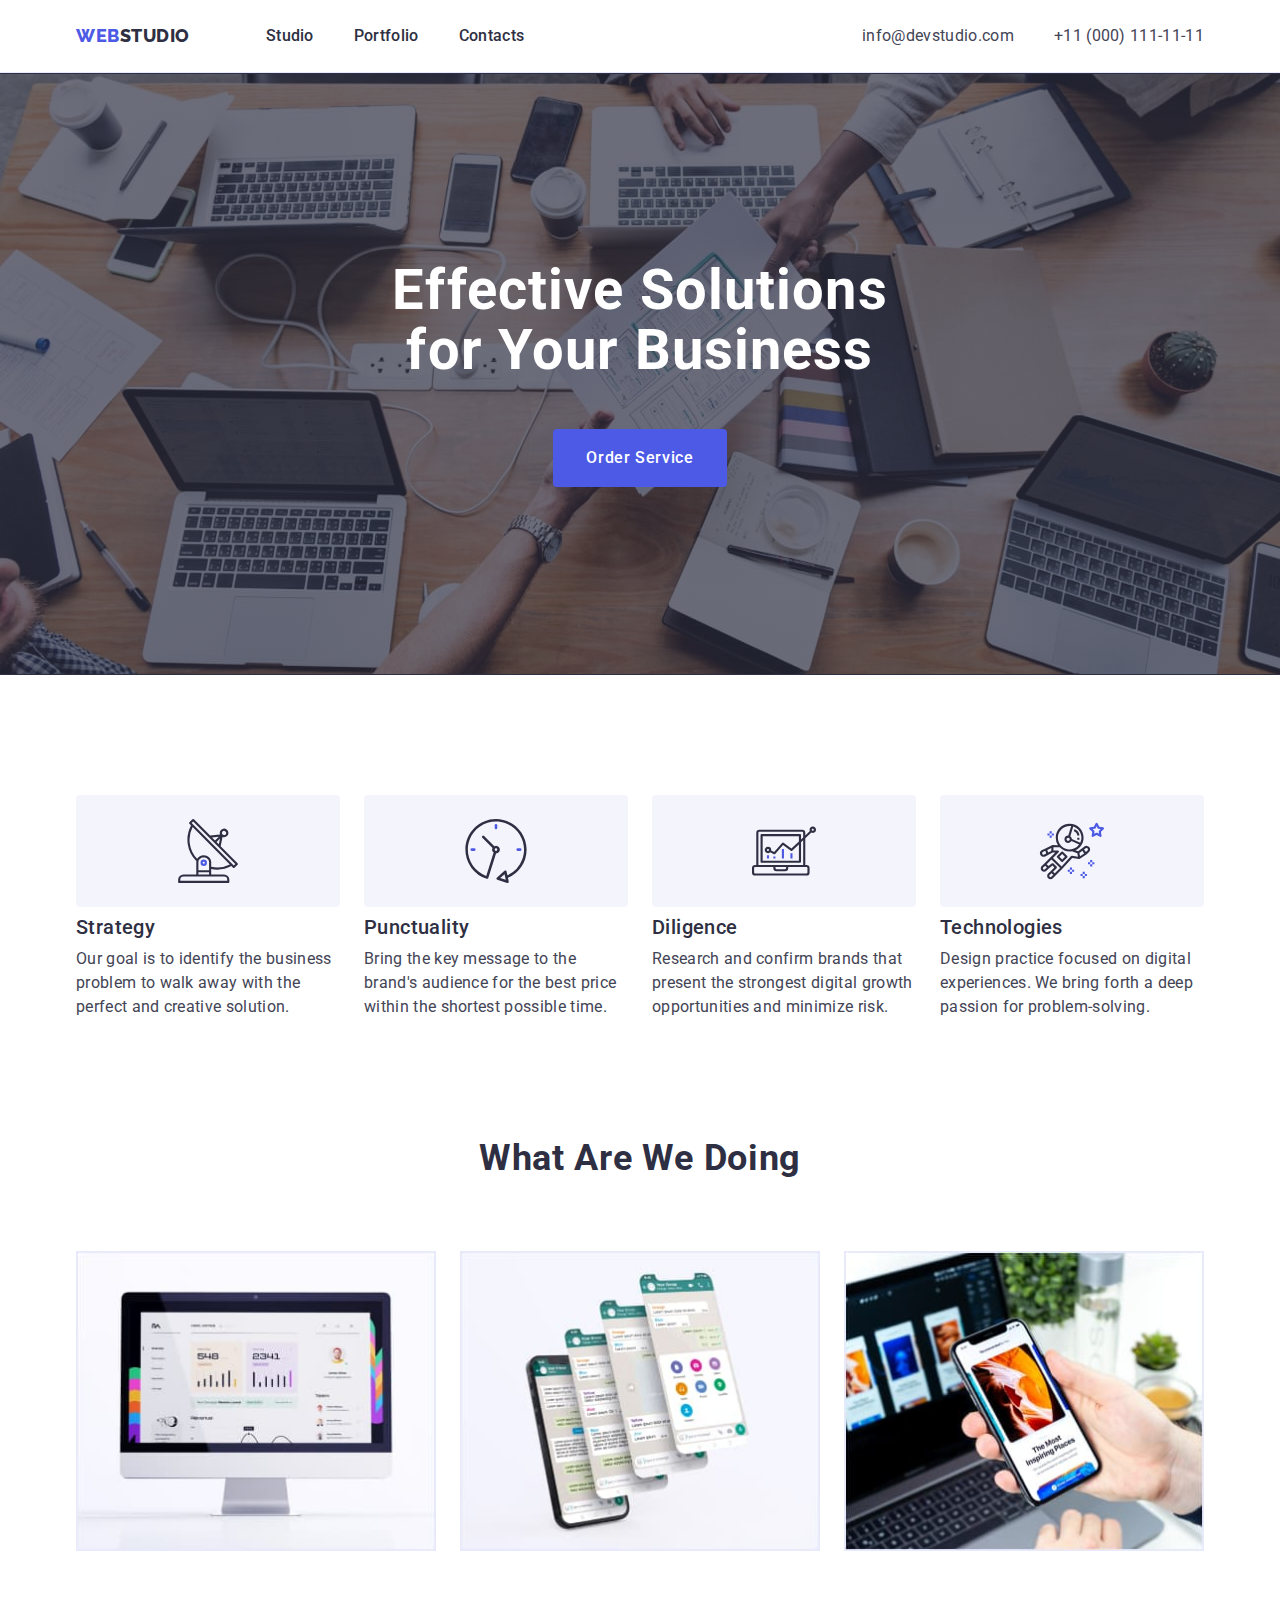
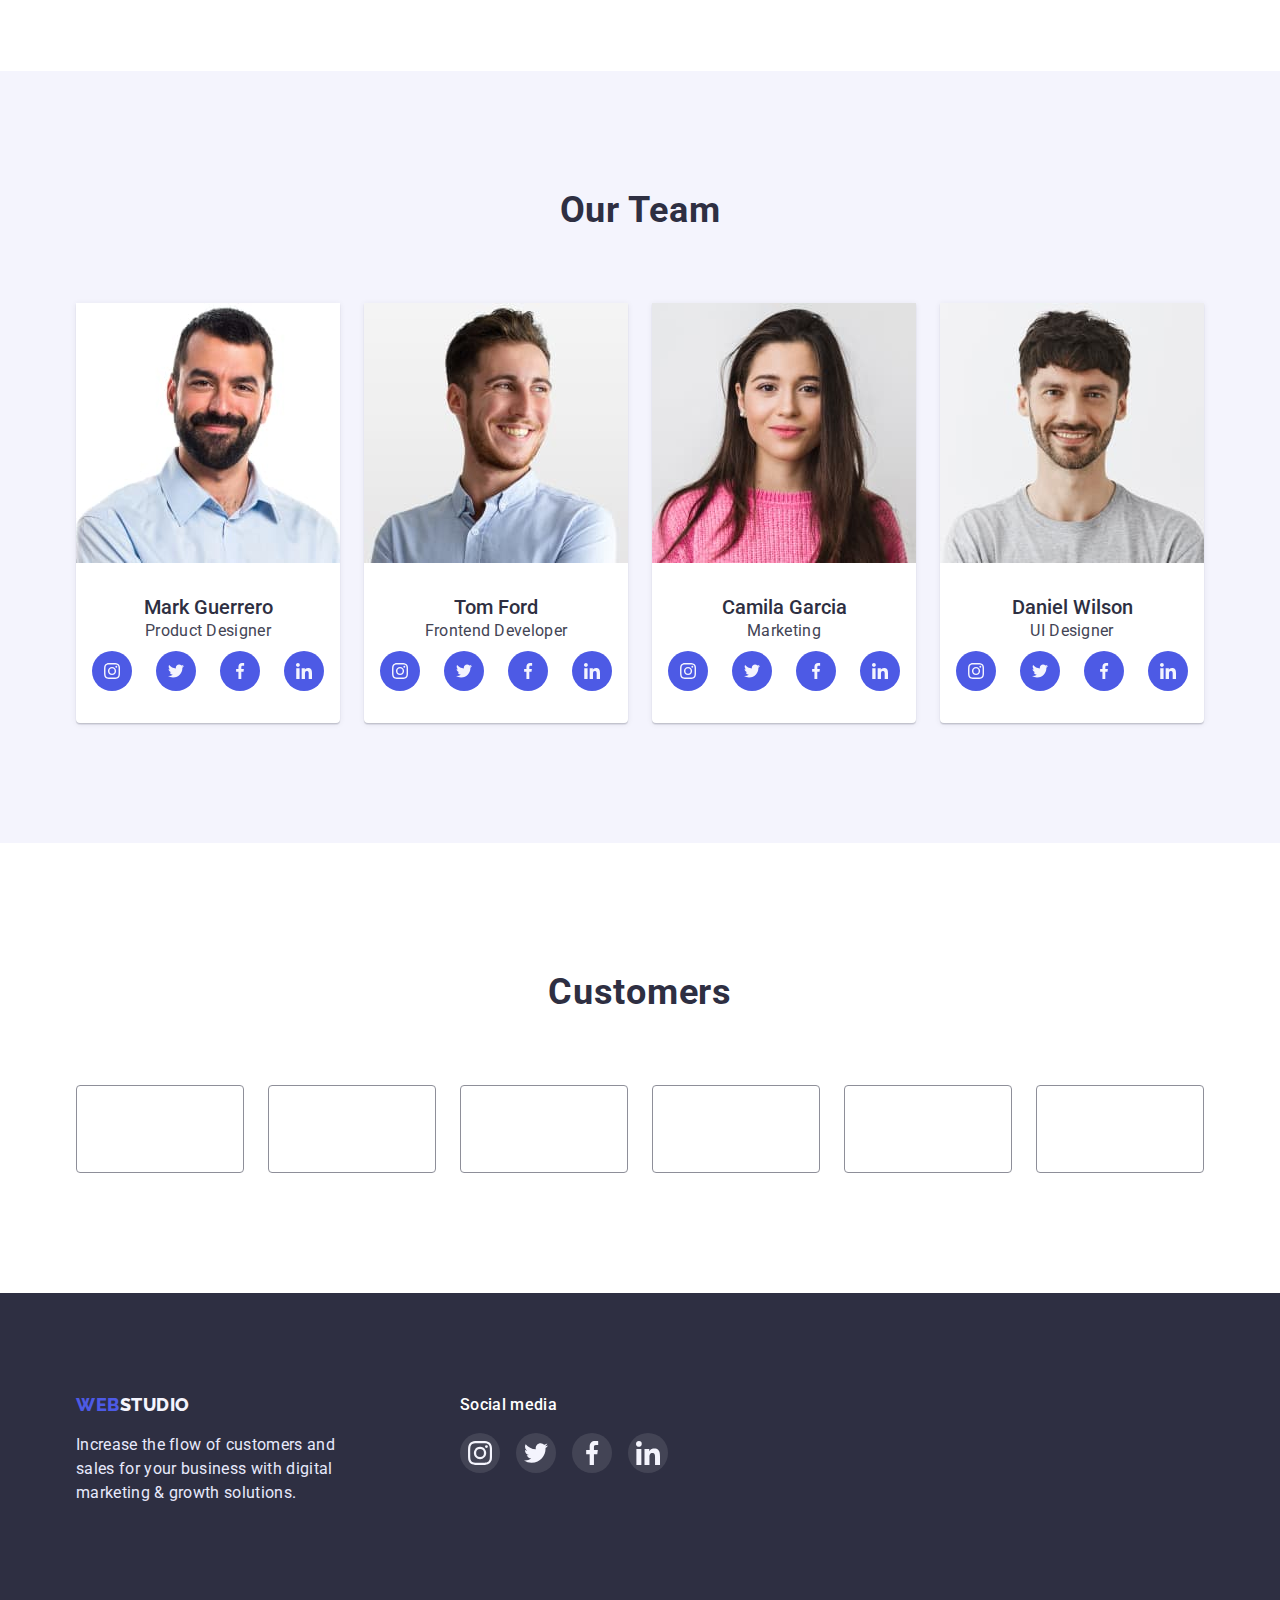
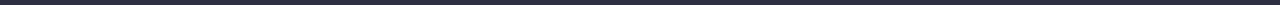
==== commit 9c662ee3: "DZ4" ====
--- a/index.html
+++ b/index.html
@@ -53,7 +53,7 @@
 
   <!-- Unique page content -->
   <main>
-    <!-- баннер с кнопкой -->
+    <!-- Герой -->
     <section class="hero">
       <div class="container hero-content">
         <h1 class="mein-title">Effective Solutions for Your Business</h1>
@@ -66,9 +66,9 @@
         <h2 hidden>Advanteges</h2>
         <ul class="advanteges-list list">
           <li class="ad-list-item">
-            <svg class="icon-advantages" width="264" height="112">
-              <use href="./images/sprite.svg#icon-antenna "></use>
-            </svg>
+            <div class="advanteges-style"> <svg class="icon-advantages" width="264">
+                <use href="./images/sprite.svg#icon-antenna "></use>
+              </svg> </div>
             <h3 class="title">Strategy</h3>
             <p class="advanteges-text">
               Our goal is to identify the business problem to walk away with
@@ -77,9 +77,9 @@
           </li>
 
           <li class="ad-list-item">
-            <svg class="icon-advantages" width="264" height="112">
-              <use href="./images/sprite.svg#icon-clock"></use>
-            </svg>
+            <div class="advanteges-style"> <svg class="icon-advantages" width="264" height="112">
+                <use href="./images/sprite.svg#icon-clock"></use>
+              </svg> </div>
             <h3 class="title">Punctuality</h3>
             <p class="advanteges-text">
               Bring the key message to the brand's audience for the best price
@@ -88,9 +88,9 @@
           </li>
 
           <li class="ad-list-item">
-            <svg class="icon-advantages" width="264" height="112">
-              <use href="./images/sprite.svg#icon-diagram"></use>
-            </svg>
+            <div class="advanteges-style"> <svg class="icon-advantages" width="264" height="112">
+                <use href="./images/sprite.svg#icon-diagram"></use>
+              </svg> </div>
             <h3 class="title">Diligence</h3>
             <p class="advanteges-text">
               Research and confirm brands that present the strongest digital
@@ -99,9 +99,9 @@
           </li>
 
           <li class="ad-list-item">
-            <svg class="icon-advantages" width="264" height="112">
-              <use href="./images/sprite.svg#icon-astronaut"></use>
-            </svg>
+            <div class="advanteges-style"> <svg class="icon-advantages" width="264" height="112">
+                <use href="./images/sprite.svg#icon-astronaut"></use>
+              </svg> </div>
             <h3 class="title">Technologies</h3>
             <p class="advanteges-text">
               Design practice focused on digital experiences. We bring forth a
@@ -358,28 +358,28 @@
         <ul class="social-list-footer list">
           <li class="social-list-item">
             <a href="" class="social-list-link-footer">
-              <svg class="social-list-icon" width="16" height="16">
+              <svg class="social-list-icon" width="24" height="24">
                 <use href="./images/sprite.svg#icon-instagram"></use>
               </svg>
             </a>
           </li>
           <li class="social-list-item">
             <a href="" class="social-list-link-footer">
-              <svg class="social-list-icon" width="16" height="16">
+              <svg class="social-list-icon" width="24" height="24">
                 <use href="./images/sprite.svg#icon-twitter"></use>
               </svg>
             </a>
           </li>
           <li class="social-list-item">
             <a href="" class="social-list-link-footer">
-              <svg class="social-list-icon" width="16" height="16">
+              <svg class="social-list-icon" width="24" height="24">
                 <use href="./images/sprite.svg#icon-facebook"></use>
               </svg>
             </a>
           </li>
           <li class="social-list-item">
             <a href="" class="social-list-link-footer">
-              <svg class="social-list-icon" width="16" height="16">
+              <svg class="social-list-icon" width="24" height="24">
                 <use href="./images/sprite.svg#icon-linkedin"></use>
               </svg>
             </a>
--- a/css/styles.css
+++ b/css/styles.css
@@ -107,6 +107,13 @@
 .button.secondary:active {
   background-color: #4d5ae5;
   color: var(--primary-white-color);
+  border-radius: 4px;
+}
+.button.secondary:hover,
+.button.secondary:focus {
+  background-color: #404bbf;
+  color: #ffffff;
+  border-radius: 4px;
 }
 
 .title {
@@ -206,6 +213,9 @@
 /* Banner Hero */
 
 .hero {
+  max-width: 1440px;
+  margin-left: auto;
+  margin-right: auto;
   background-color: #2e2f42;
   background-image: linear-gradient(
       rgba(46, 47, 66, 0.7),
@@ -213,12 +223,9 @@
     ),
     url(../images/people-office.jpg);
 
-  background-position: center;
-  background-size: cover;
+  background-position: 50% 50%;
+  background-repeat: no-repeat;
   color: #ffffff;
-  padding-top: 188px;
-  padding-bottom: 188px;
-  /* max-width: 1440px; */
 }
 
 .modal-btn:hover,
@@ -241,6 +248,8 @@
 
 .hero-content {
   text-align: center;
+  padding-top: 188px;
+  padding-bottom: 188px;
 }
 
 /* Section Advanteges */
@@ -258,10 +267,19 @@
 .ad-list-item {
   flex-basis: calc(100% - 72px / 4);
 }
+.advanteges-style {
+  display: flex;
+  justify-content: center;
+  width: 264px;
+  height: 112px;
+  background: #f4f4fd;
+  border-radius: 4px;
+  margin-bottom: 8px;
+}
 
 .icon-advantages {
-  background-color: #f4f4fd;
-  border-radius: 4px;
+  /* display: flex;
+  justify-content: center; */
   padding-top: 24px;
   padding-bottom: 24px;
 }
@@ -289,7 +307,6 @@
 .doing-list {
   list-style: none;
   display: flex;
-  /* flex-wrap: wrap; */
   gap: 24px;
 }
 
@@ -420,9 +437,6 @@
   margin-top: 16px;
 }
 
-.footer-div {
-}
-
 .social-media-text {
   font-weight: 500;
   font-size: 16px;
@@ -464,11 +478,6 @@
   padding-bottom: 120px;
 }
 
-.filtr-p:hover,
-.filtr-p:focus {
-  box-shadow: 0px 3px 1px rgba(0, 0, 0, 0.1), 0px 2px 1px rgba(0, 0, 0, 0.08),
-    0px 2px 2px rgba(0, 0, 0, 0.12);
-}
 .offer {
   padding: 0;
   list-style: none;
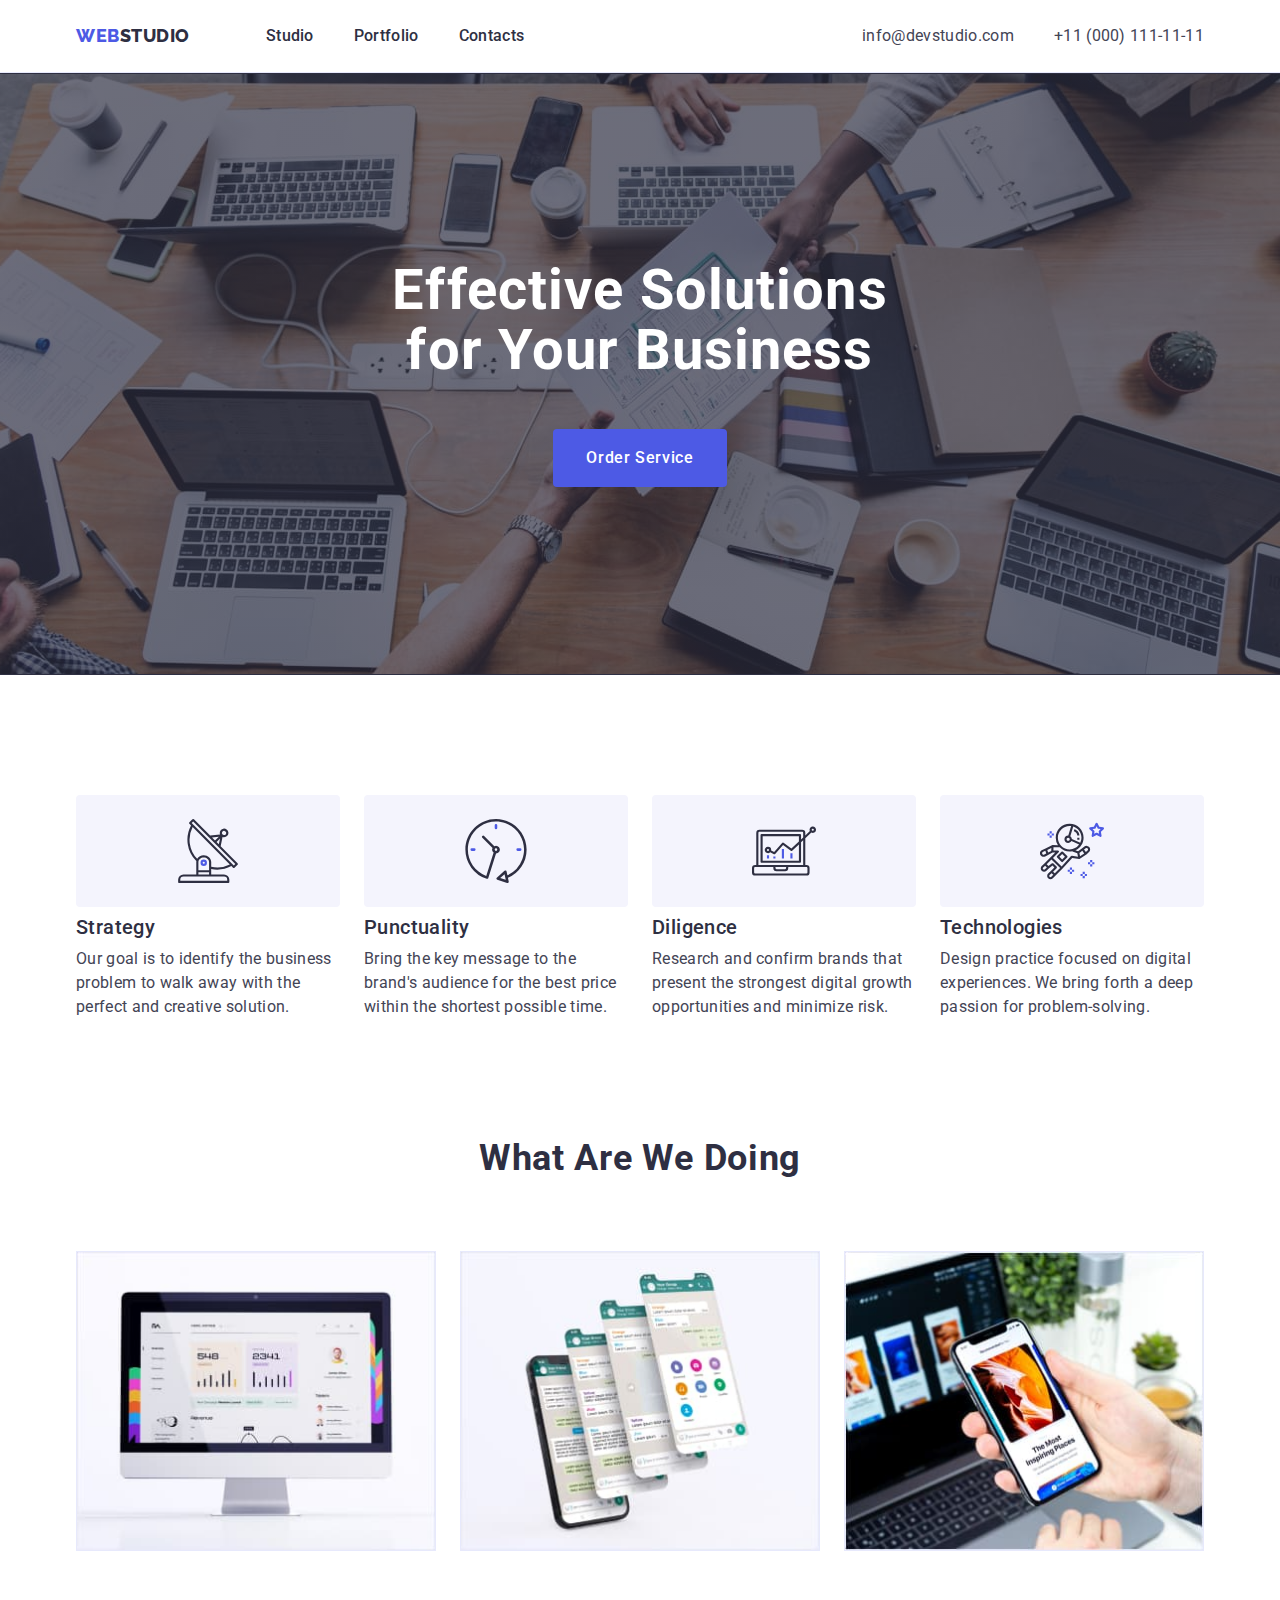
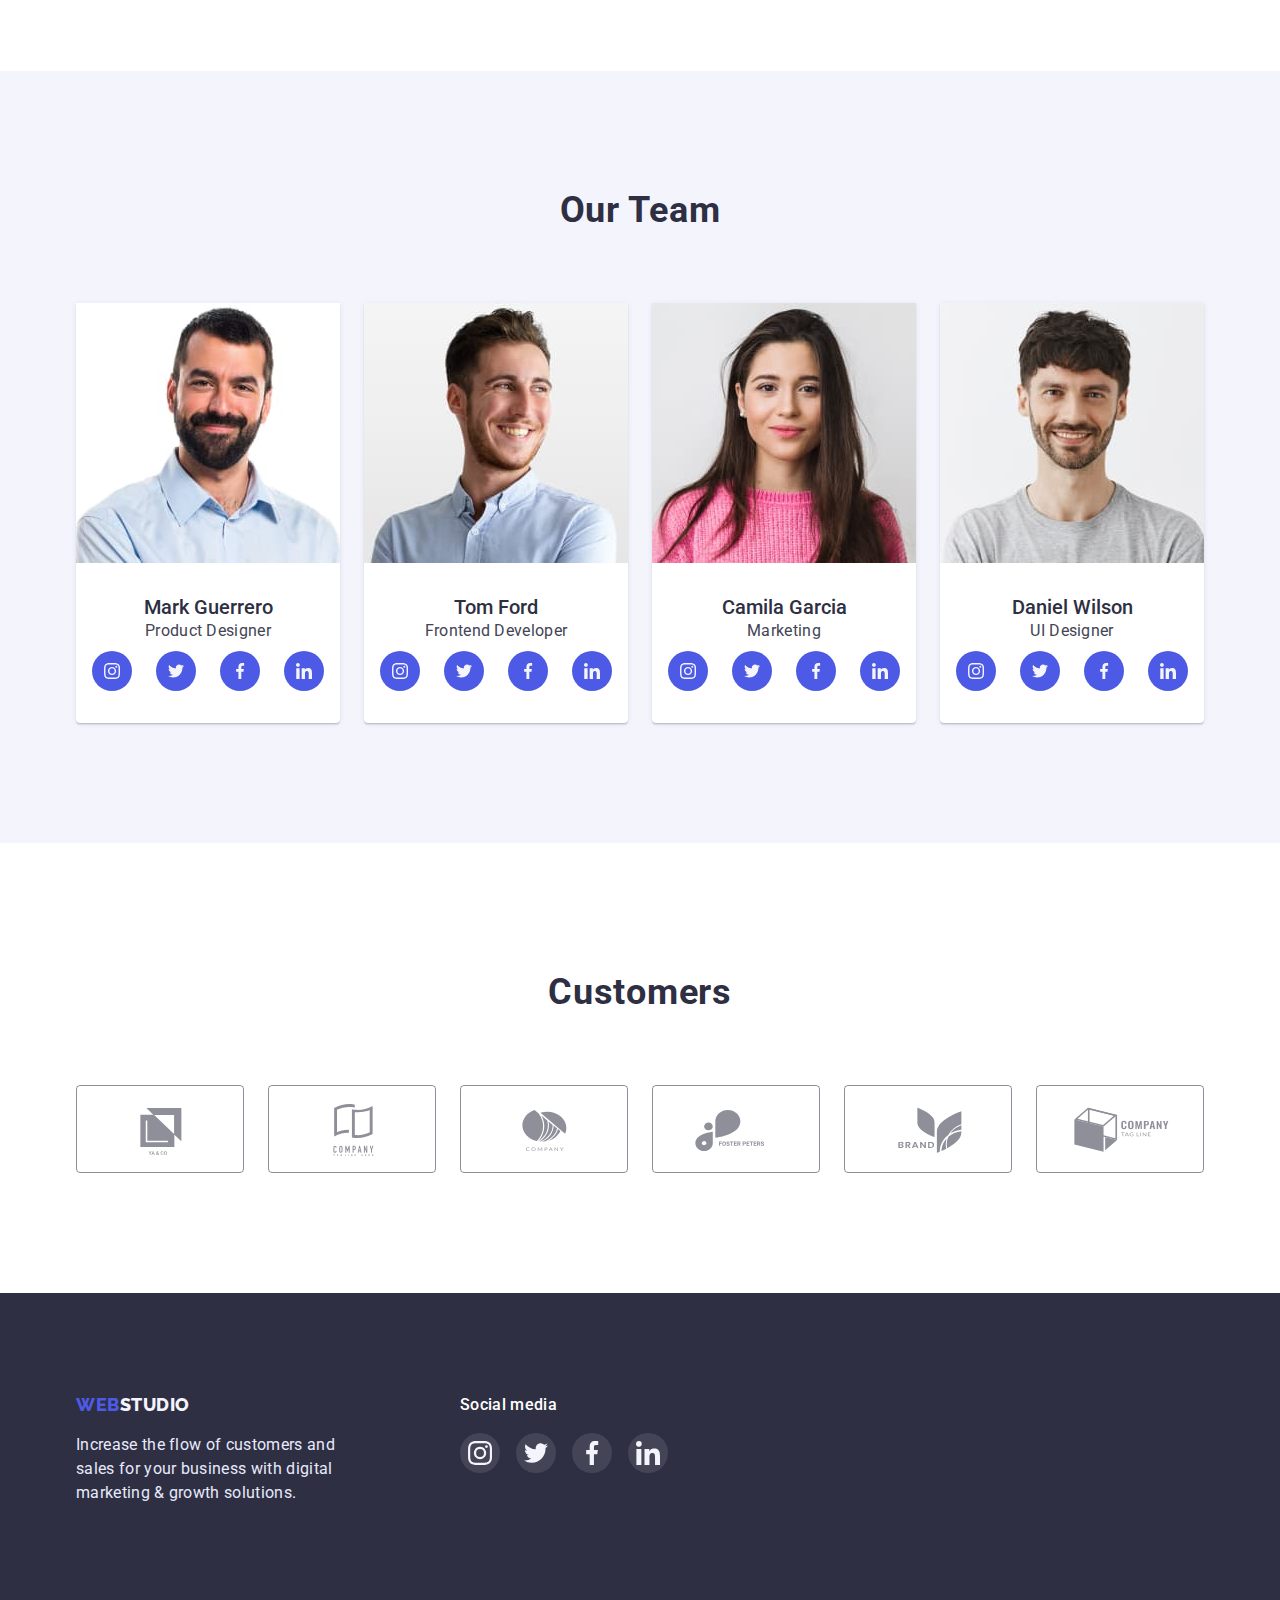
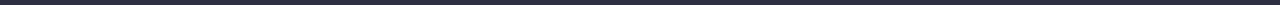
==== commit 9fbbde44: "DZ4" ====
--- a/index.html
+++ b/index.html
@@ -66,9 +66,11 @@
         <h2 hidden>Advanteges</h2>
         <ul class="advanteges-list list">
           <li class="ad-list-item">
-            <div class="advanteges-style"> <svg class="icon-advantages" width="264">
+            <div class="advanteges-style">
+              <svg class="icon-advantages" width="64" height="64">
                 <use href="./images/sprite.svg#icon-antenna "></use>
-              </svg> </div>
+              </svg>
+            </div>
             <h3 class="title">Strategy</h3>
             <p class="advanteges-text">
               Our goal is to identify the business problem to walk away with
@@ -77,9 +79,11 @@
           </li>
 
           <li class="ad-list-item">
-            <div class="advanteges-style"> <svg class="icon-advantages" width="264" height="112">
+            <div class="advanteges-style">
+              <svg class="icon-advantages" width="64" height="64">
                 <use href="./images/sprite.svg#icon-clock"></use>
-              </svg> </div>
+              </svg>
+            </div>
             <h3 class="title">Punctuality</h3>
             <p class="advanteges-text">
               Bring the key message to the brand's audience for the best price
@@ -88,9 +92,11 @@
           </li>
 
           <li class="ad-list-item">
-            <div class="advanteges-style"> <svg class="icon-advantages" width="264" height="112">
+            <div class="advanteges-style">
+              <svg class="icon-advantages" width="64" height="64">
                 <use href="./images/sprite.svg#icon-diagram"></use>
-              </svg> </div>
+              </svg>
+            </div>
             <h3 class="title">Diligence</h3>
             <p class="advanteges-text">
               Research and confirm brands that present the strongest digital
@@ -99,9 +105,11 @@
           </li>
 
           <li class="ad-list-item">
-            <div class="advanteges-style"> <svg class="icon-advantages" width="264" height="112">
+            <div class="advanteges-style">
+              <svg class="icon-advantages" width="64" height="64">
                 <use href="./images/sprite.svg#icon-astronaut"></use>
-              </svg> </div>
+              </svg>
+            </div>
             <h3 class="title">Technologies</h3>
             <p class="advanteges-text">
               Design practice focused on digital experiences. We bring forth a
@@ -294,47 +302,47 @@
           <li class="customers-iton">
             <a class="customers-link" href="">
               <svg class="customers-icon" width="104" height="56">
-                <use href="./images/sprite.svg#icon-logo1 "></use>
-              </svg>
-            </a>
-          </li>
-
-          <li class="customers-iton">
-            <a class="customers-link" href="">
-              <svg class="customers-icon" width="104" height="56">
-                <use href="./images/sprite.svg#icon-logo2"></use>
-              </svg>
-            </a>
-          </li>
-
-          <li class="customers-iton">
-            <a class="customers-link" href="">
-              <svg class="customers-icon" width="104" height="56">
-                <use href="./images/sprite.svg#icon-logo3"></use>
-              </svg>
-            </a>
-          </li>
-
-          <li class="customers-iton">
-            <a class="customers-link" href="">
-              <svg class="customers-icon" width="104" height="56">
-                <use href="./images/sprite.svg#icon-logo4"></use>
-              </svg>
-            </a>
-          </li>
-
-          <li class="customers-iton">
-            <a class="customers-link" href="">
-              <svg class="customers-icon" width="104" height="56">
-                <use href="./images/sprite.svg#icon-logo5"></use>
-              </svg>
-            </a>
-          </li>
-
-          <li class="customers-iton">
-            <a class="customers-link" href="">
-              <svg class="customers-icon" width="104" height="56">
-                <use href="./images/sprite.svg#icon-logo6"></use>
+                <use href="/images/sprite.svg#icon-Logo1"></use>
+              </svg>
+            </a>
+          </li>
+
+          <li class="customers-iton">
+            <a class="customers-link" href="">
+              <svg class="customers-icon" width="104" height="56">
+                <use href="./images/sprite.svg#icon-Logo2"></use>
+              </svg>
+            </a>
+          </li>
+
+          <li class="customers-iton">
+            <a class="customers-link" href="">
+              <svg class="customers-icon" width="104" height="56">
+                <use href="./images/sprite.svg#icon-Logo3"></use>
+              </svg>
+            </a>
+          </li>
+
+          <li class="customers-iton">
+            <a class="customers-link" href="">
+              <svg class="customers-icon" width="104" height="56">
+                <use href="./images/sprite.svg#icon-Logo4"></use>
+              </svg>
+            </a>
+          </li>
+
+          <li class="customers-iton">
+            <a class="customers-link" href="">
+              <svg class="customers-icon" width="104" height="56">
+                <use href="./images/sprite.svg#icon-Logo5"></use>
+              </svg>
+            </a>
+          </li>
+
+          <li class="customers-iton">
+            <a class="customers-link" href="">
+              <svg class="customers-icon" width="104" height="56">
+                <use href="./images/sprite.svg#icon-Logo6"></use>
               </svg>
             </a>
           </li>
--- a/css/styles.css
+++ b/css/styles.css
@@ -270,6 +270,7 @@
 .advanteges-style {
   display: flex;
   justify-content: center;
+  align-items: center;
   width: 264px;
   height: 112px;
   background: #f4f4fd;
@@ -277,12 +278,6 @@
   margin-bottom: 8px;
 }
 
-.icon-advantages {
-  /* display: flex;
-  justify-content: center; */
-  padding-top: 24px;
-  padding-bottom: 24px;
-}
 .ad-list-item .title {
   font-weight: 500;
   font-size: 20px;
@@ -489,15 +484,13 @@
 
 .offer-service {
   flex-basis: calc((100% - 48px) / 3);
-  background: #ffffff;
+}
+.card-p .card-p-content {
   border: 1px solid #e7e9fc;
   box-shadow: 0px 1px 6px rgba(46, 47, 66, 0.08);
 }
-
-.offer-service:hover,
-.offer-service:focus {
-  background: #ffffff;
-  border: 0.5px solid #f4f4fd;
+.card-p:hover .card-p-content,
+.card-p:focus .card-p-content {
   box-shadow: 0px 1px 6px rgba(46, 47, 66, 0.08),
     0px 1px 1px rgba(46, 47, 66, 0.16), 0px 2px 1px rgba(46, 47, 66, 0.08);
 }
@@ -508,5 +501,7 @@
   padding-left: 16px;
   padding-right: 16px;
   justify-content: center;
-  border: 1px solid #e7e9fc;
-}
+  border-left: 1px solid #e7e9fc;
+  border-right: 1px solid #e7e9fc;
+  border-bottom: 1px solid #e7e9fc;
+}
